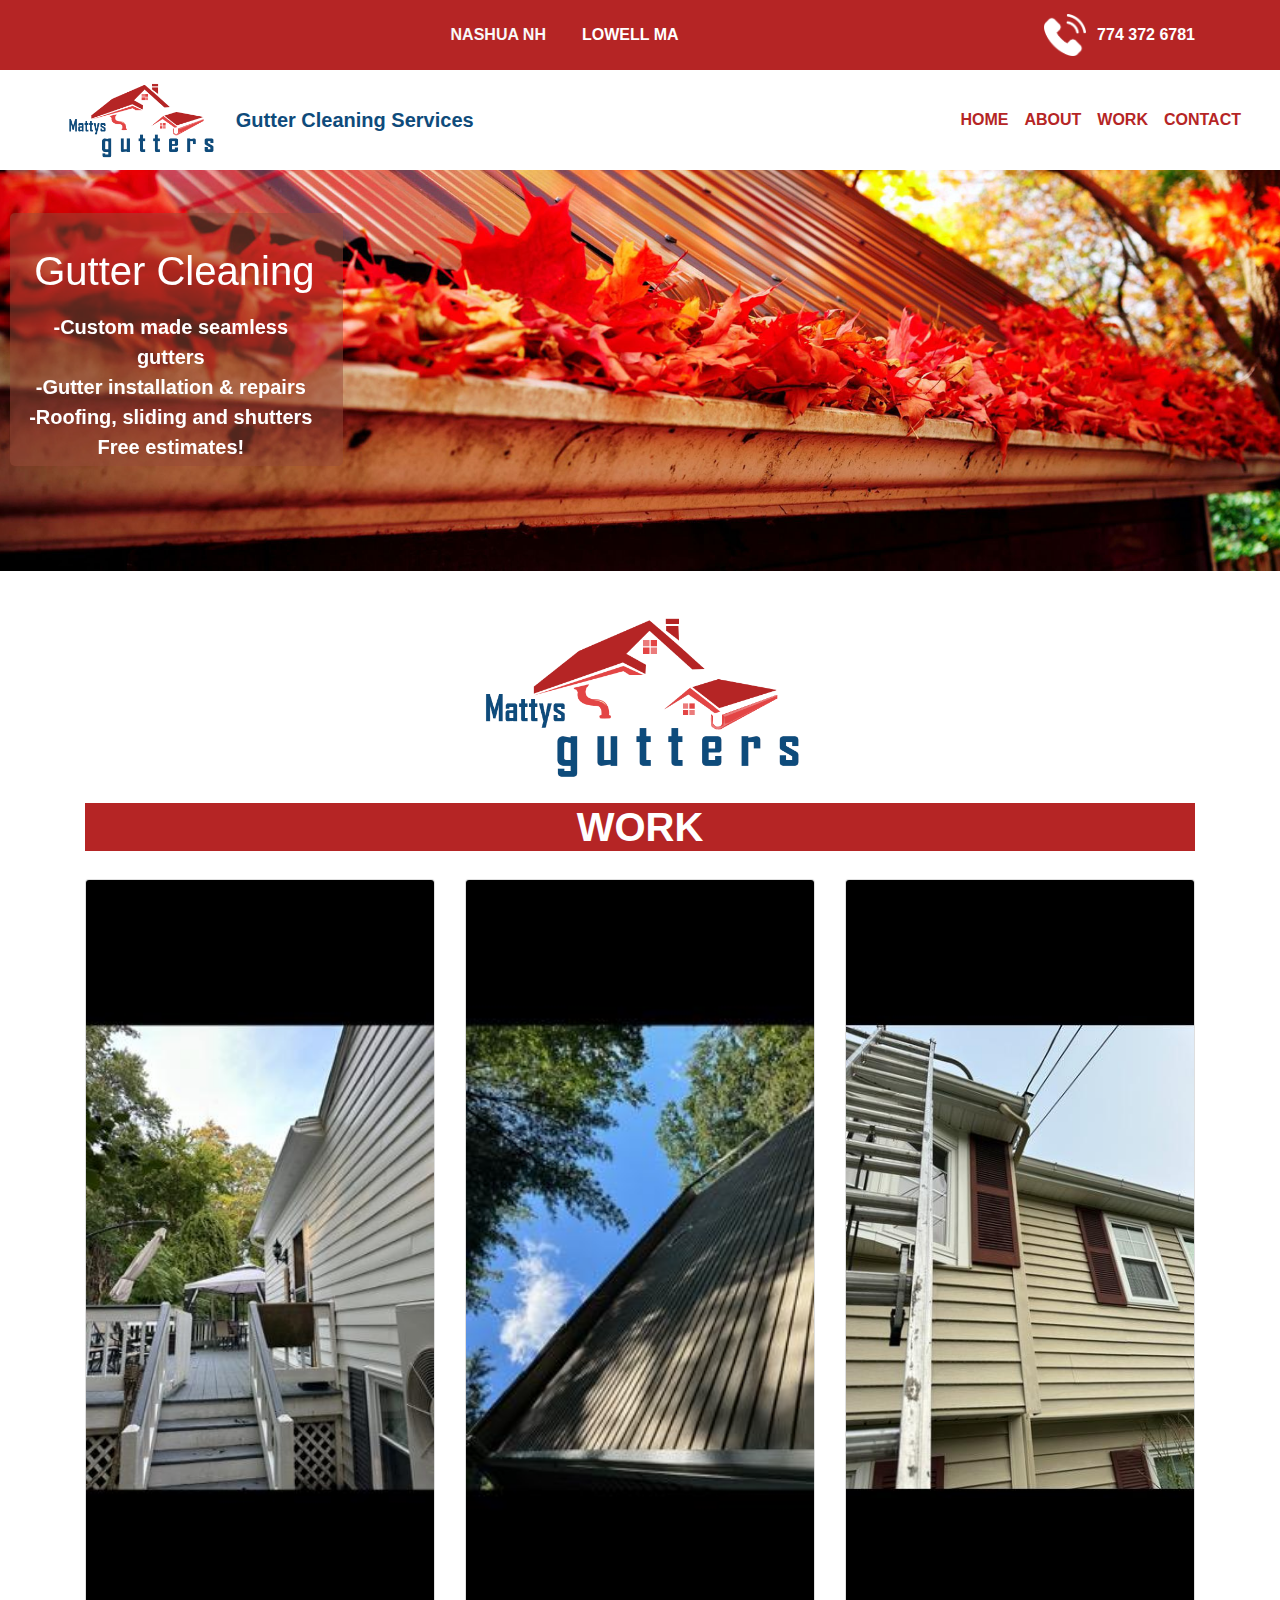
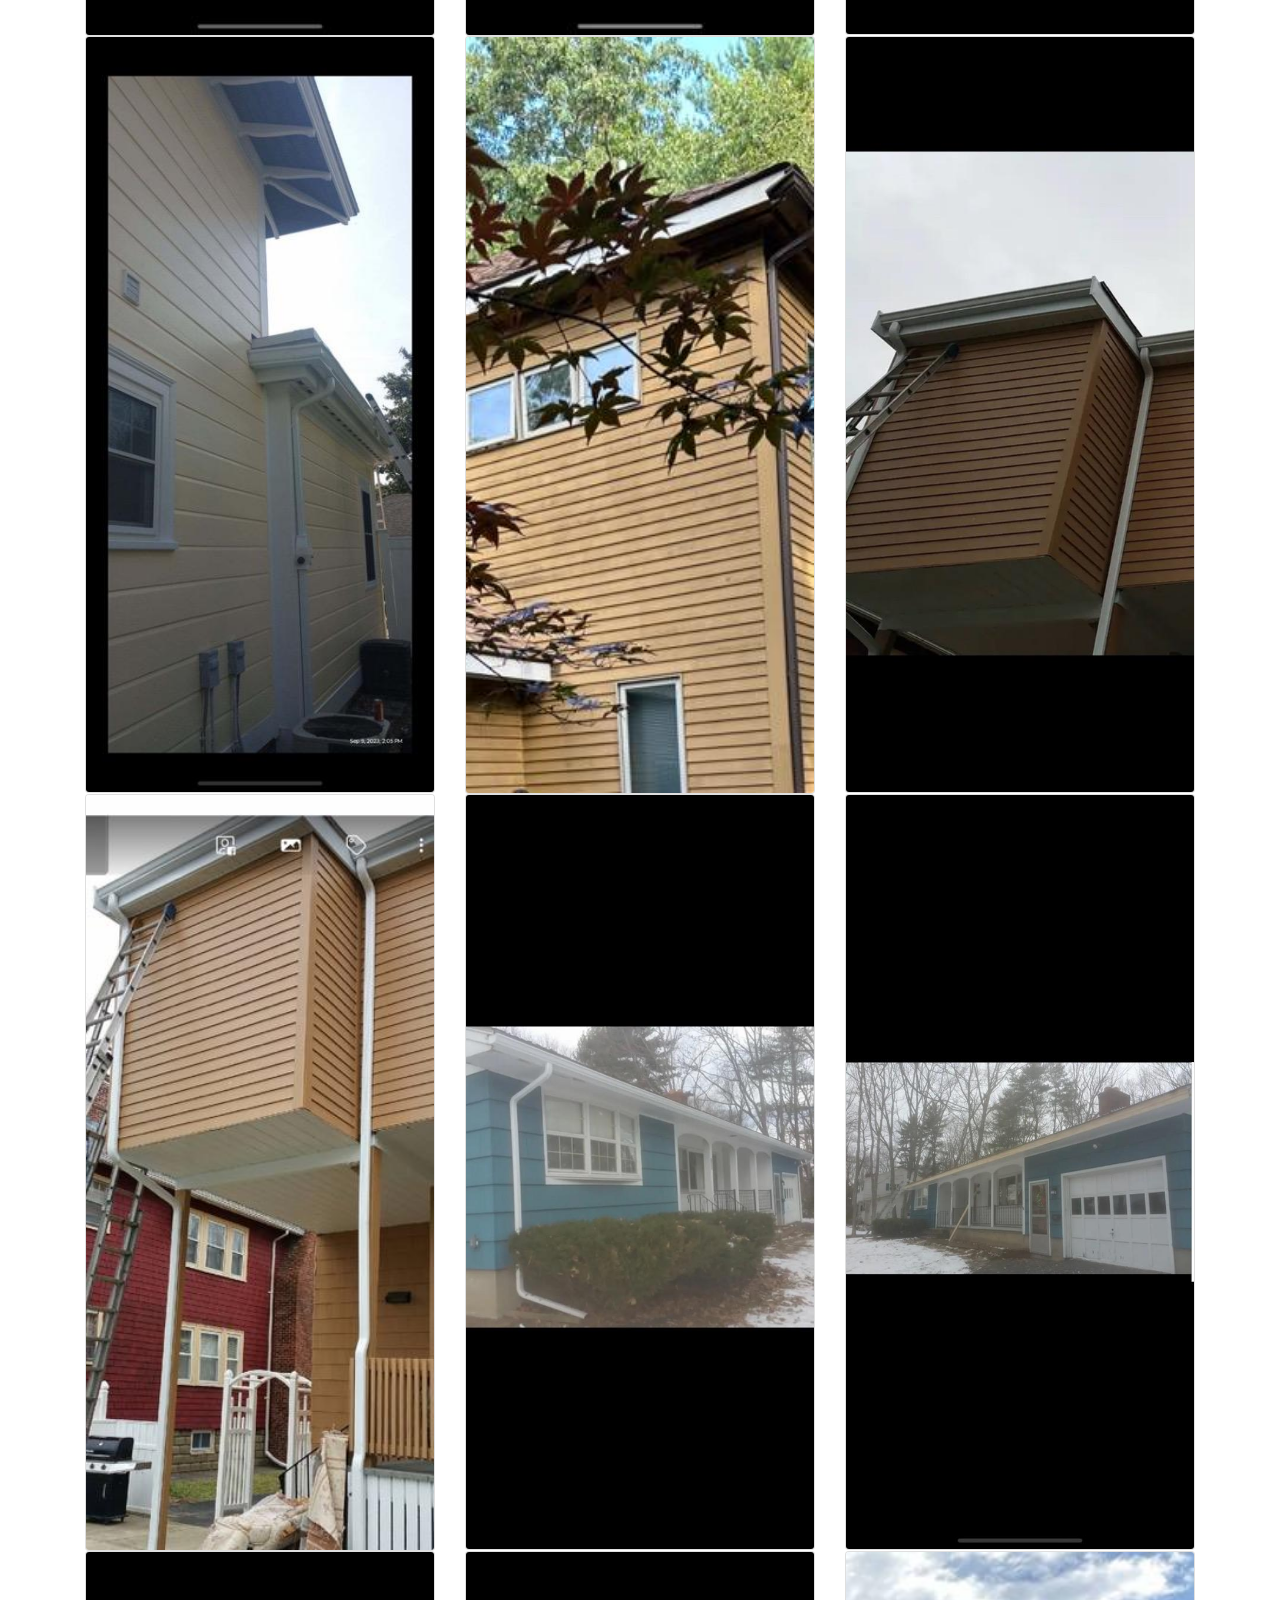
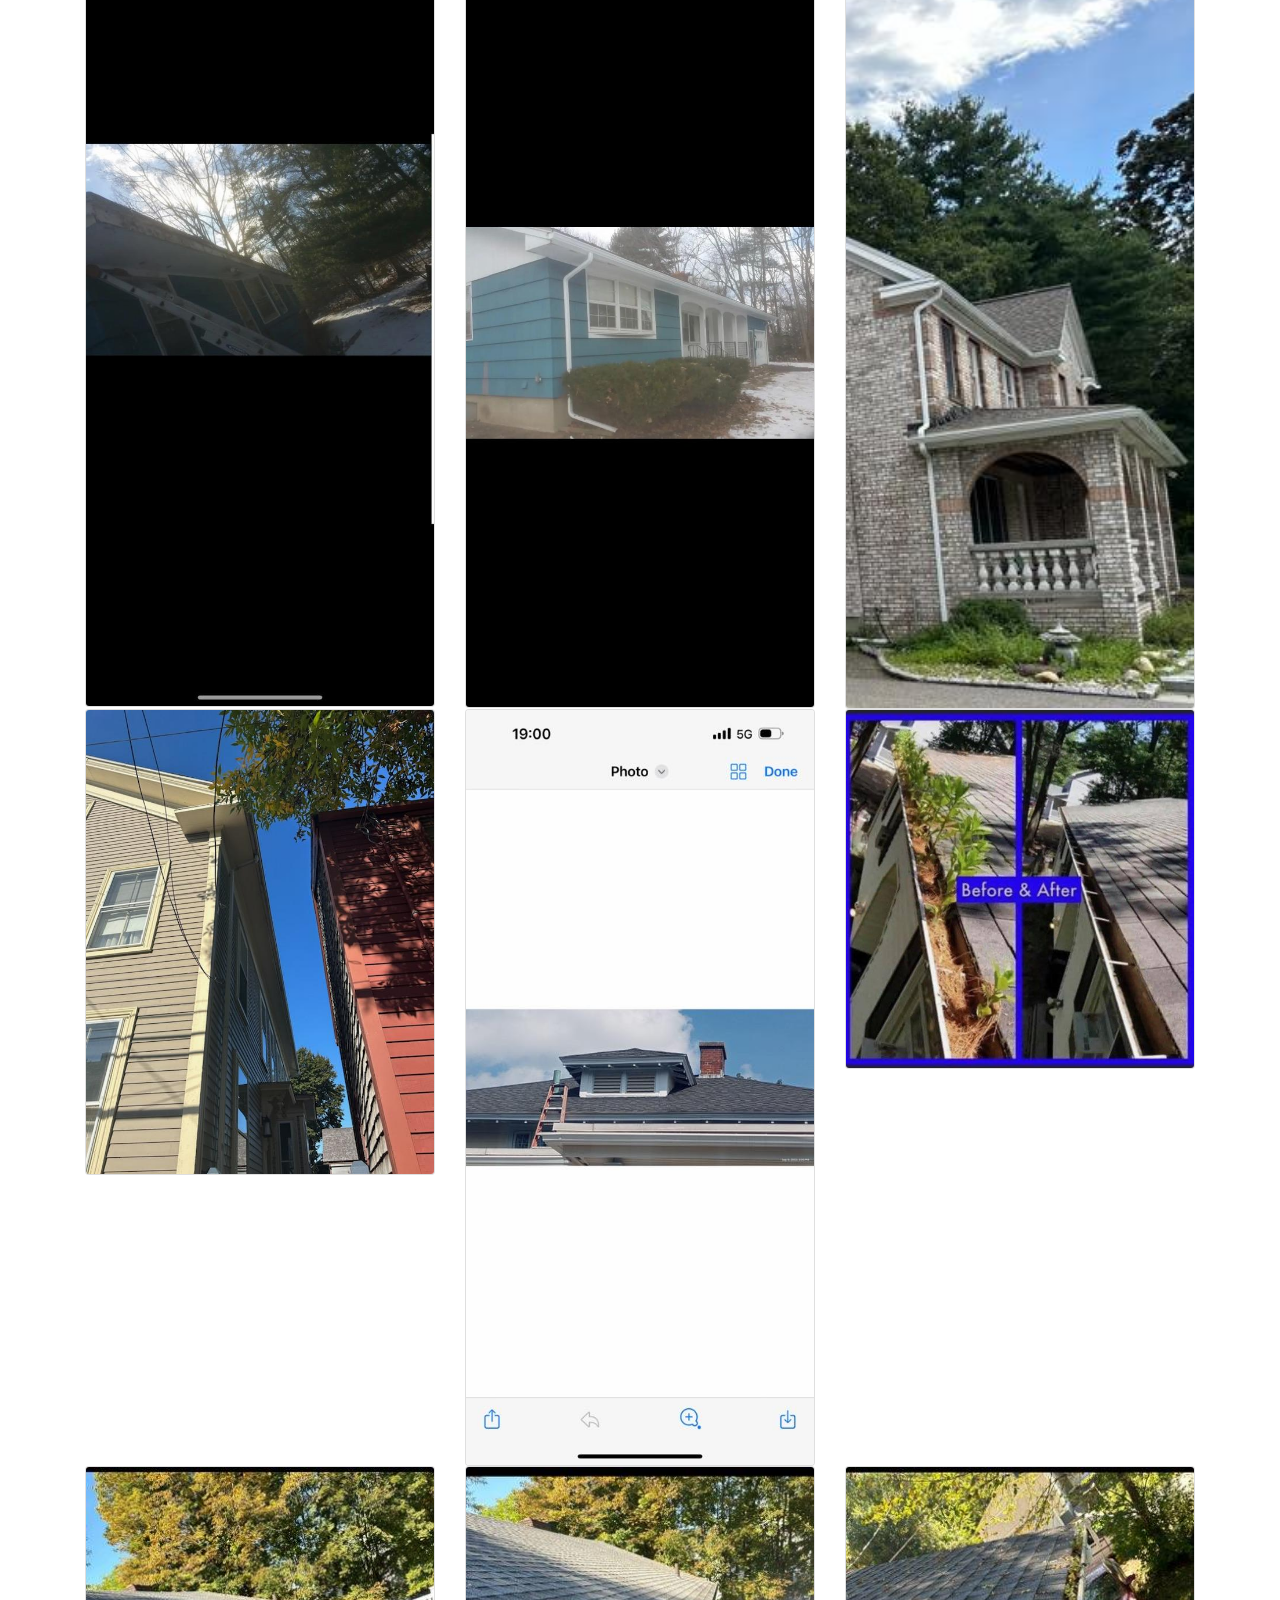
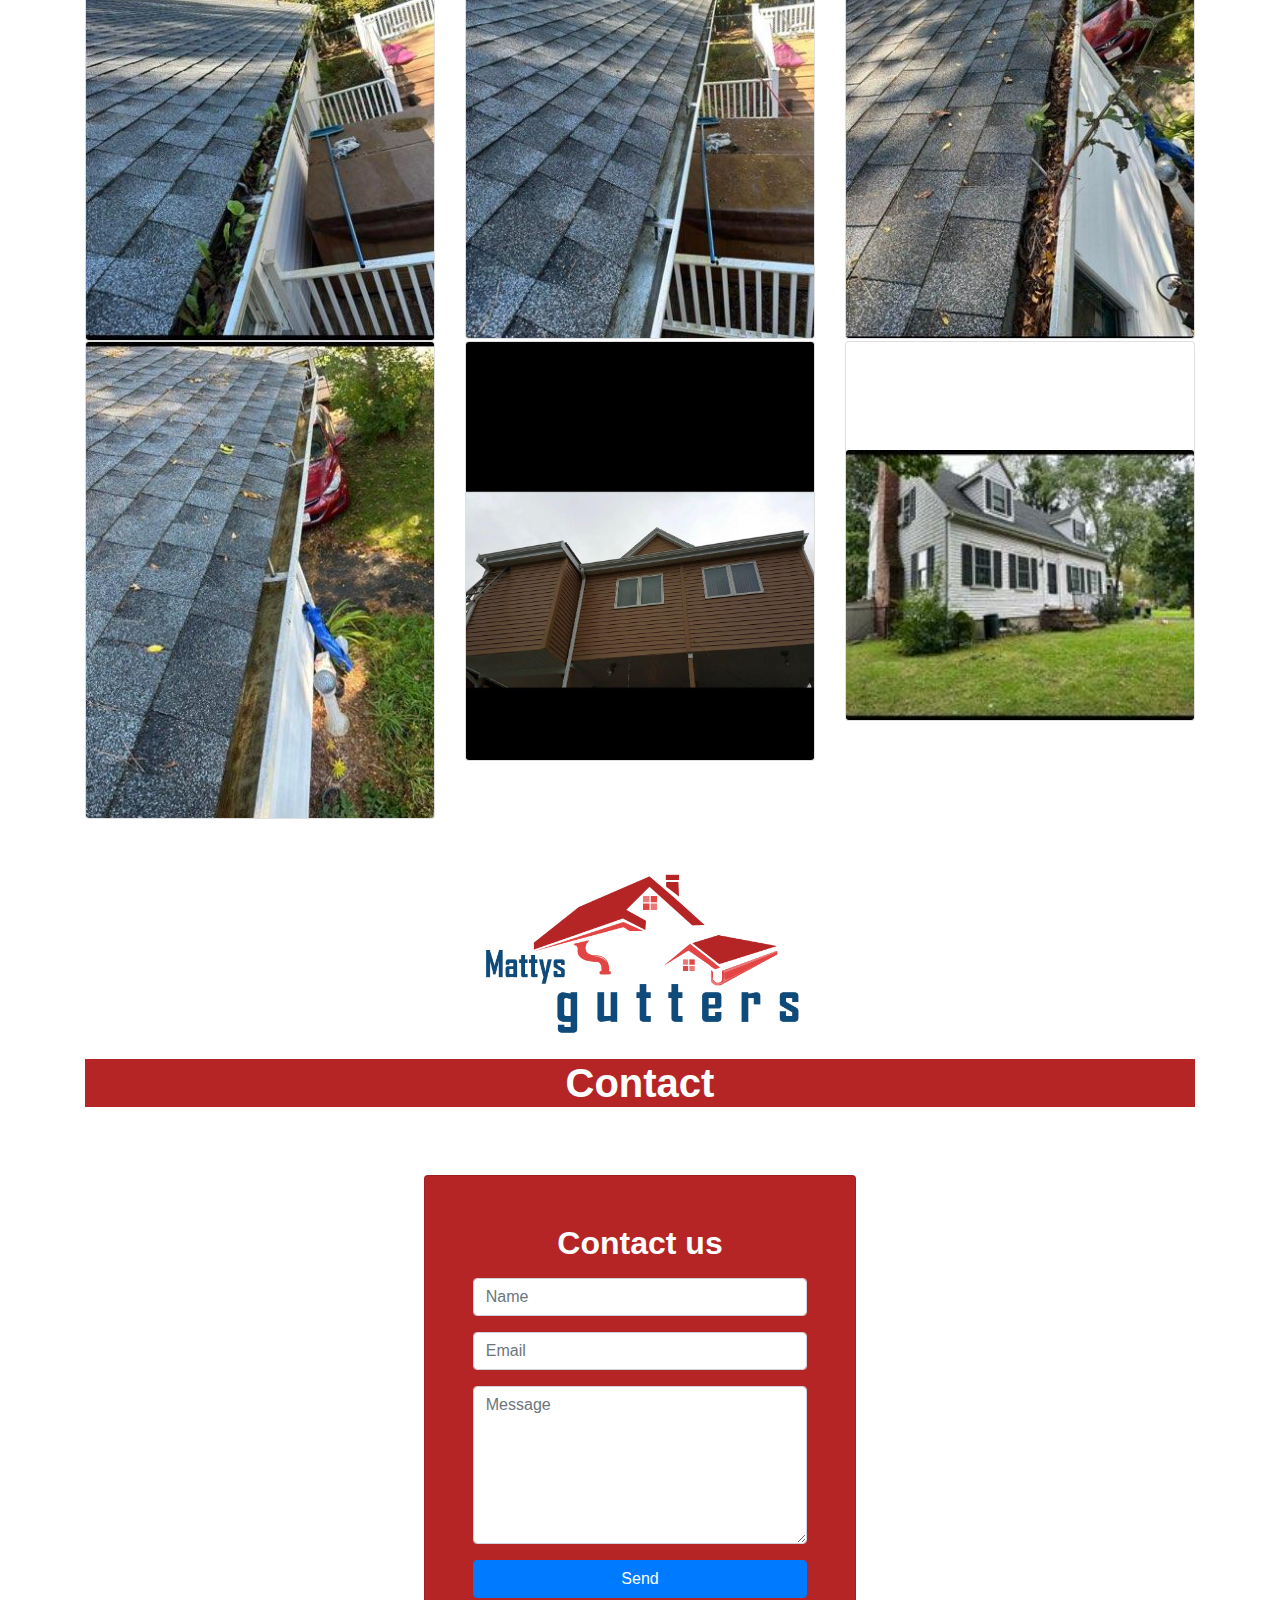
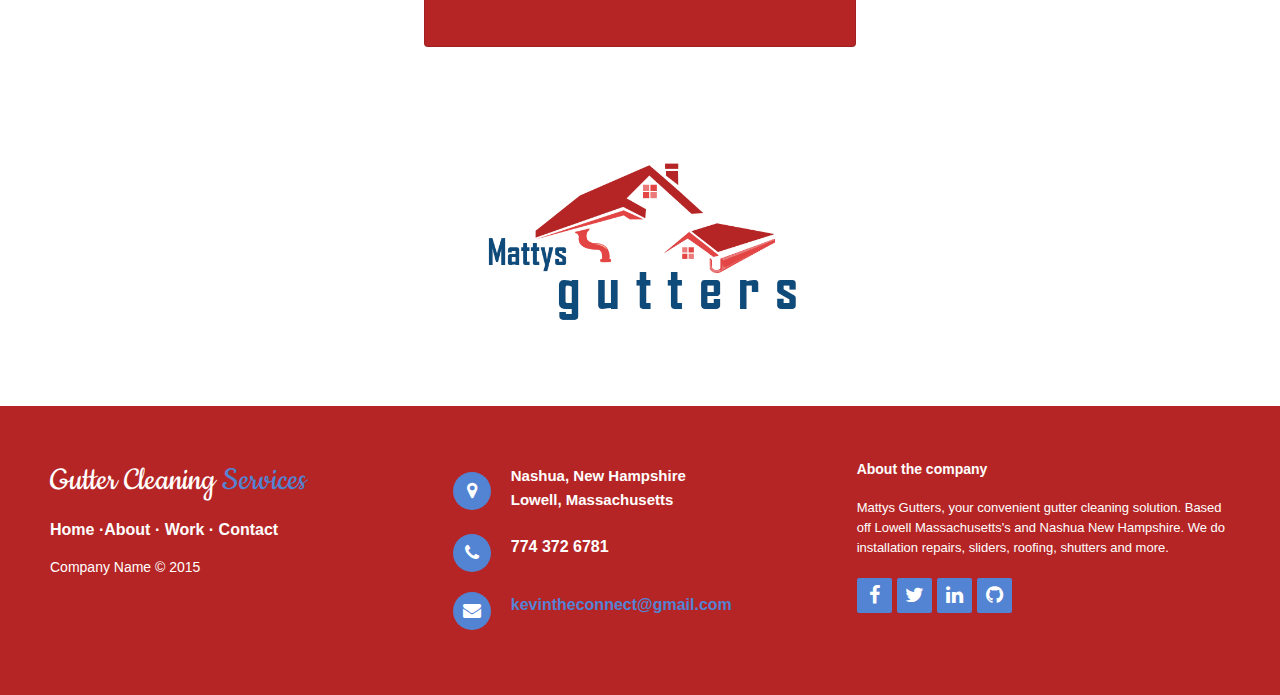
==== index.html @ c26a6d63 "Add files via upload" ====
<!DOCTYPE html>
<html>

<head>
    <meta charset="utf-8">
    <meta name="viewport" content="width=device-width, initial-scale=1.0, shrink-to-fit=no">
    <title>mattytest</title>
    <link rel="stylesheet" href="assets/bootstrap/css/bootstrap.min.css">
    <link rel="stylesheet" href="https://fonts.googleapis.com/css?family=Cookie">
    <link rel="stylesheet" href="assets/fonts/font-awesome.min.css">
    <link rel="stylesheet" href="assets/css/Navigation-with-Button.css">
    <link rel="stylesheet" href="assets/css/Navigation-with-Search.css">
    <link rel="stylesheet" href="assets/css/Pretty-Footer-.css">
    <link rel="stylesheet" href="assets/css/styles.css">
</head>

<body class="text-center">
    <nav class="navbar navbar-light navbar-expand-md navigation-clean-button" style="background-color: rgb(181,37,37);height: 70px;">
        <div class="container">
            <div id="lowell-ma-nashua-nh-div"><strong id="lowell-ma-nashua-nh"><span style="color: rgb(255, 255, 255);">LOWELL MA&nbsp; &nbsp; &nbsp; &nbsp;NASHUA NH</span></strong></div>
            <div class="ml-auto" id="phone-section"><img id="phone-icon" src="assets/img/phone%20icon.png"><a id="phone-link" class="login" href="#" style="color: rgb(255,255,255);padding-right: 0px;margin-left: 8px;"><strong>9782121322</strong></a></div>
            <div class="collapse navbar-collapse" id="navcol-1">
                <ul class="navbar-nav text-center mx-auto">
                    <li class="nav-item"><a class="nav-link" href="#" style="color: rgb(249,249,249);"><strong>NASHUA NH</strong></a></li>
                    <li class="nav-item"><a class="nav-link" href="#" style="color: rgb(255,255,255);"><strong>LOWELL MA</strong></a></li>
                </ul><img id="phone-icon-big-screen" src="assets/img/phone%20icon.png" style="margin-right: 11px;"><span class="navbar-text actions"><a class="login" href="#" style="color: rgb(255,255,255);padding-right: 0px;"><br><strong>774 372 6781</strong><br><br></a> </span>
            </div>
        </div>
    </nav>
    <nav class="navbar navbar-light navbar-expand-md" style="height: 100px;">
        <div class="container-fluid"><img class="d-lg-flex mx-auto align-items-lg-center" id="small-logo" src="assets/img/mattys-gutter-logo.png" style="height: 300px;padding-right: 0px;padding-left: 29px;"><button data-toggle="collapse" class="navbar-toggler" data-target="#navcol-2"><span class="sr-only">Toggle navigation</span><span class="navbar-toggler-icon"></span></button>
            <div class="collapse navbar-collapse" id="navcol-2"><a class="navbar-brand" href="#" style="color: #0e4b7b;margin-left: 15px;"><strong>Gutter Cleaning Services</strong></a>
                <ul class="navbar-nav ml-auto" style="margin-left: 4px;">
                    <li class="nav-item"><a class="nav-link active" href="#" style="color: rgb(181,37,37);"><strong>HOME</strong></a></li>
                    <li class="nav-item"><a class="nav-link" href="index.html/#footer" style="color: rgb(181,37,37);"><strong>ABOUT</strong></a></li>
                    <li class="nav-item"><a class="nav-link active" href="index.html/#work" style="color: rgb(181,37,37);"><strong>WORK</strong></a></li>
                    <li class="nav-item"><a class="nav-link" href="index.html/#contact" style="color: rgb(181,37,37);"><strong>CONTACT</strong></a></li>
                </ul>
            </div>
        </div>
    </nav>
    <section id="main">
        <div id="trees" style="background: url(&quot;https://cdn.bootstrapstudio.io/placeholders/1400x800.png&quot;);">
            <div id="trees-content" style="background: url(&quot;assets/img/mattybackground.png&quot;) center / cover no-repeat;padding: 1px;height: 400.6px;">
                <div class="jumbotron" style="background: rgba(151,74,57,0.51);backdrop-filter: opacity(0.32);margin: 27px;height: 252.6px;width: 332.6px;margin-top: 42px;margin-left: 9px;">
                    <h1 class="text-center" style="width: 298.6px;"><span style="color: rgb(255, 255, 255);">Gutter Cleaning</span></h1>
                    <p class="text-center" style="font-size: 20px;color: rgb(255,255,255);width: 299.6px;padding-left: 0px;margin-left: -4px;padding-top: 9px;"><strong>-Custom made seamless gutters</strong><br><strong>-Gutter installation &amp; repairs</strong><br><strong>-Roofing, sliding and shutters</strong><br><strong>Free estimates!</strong></p>
                </div>
            </div>
        </div>
    </section>
    <section id="work">
        <div><img src="assets/img/mattys-gutter-logo.png" width="349" height="173" style="padding-bottom: 0px;padding-top: 0px;margin-top: 39px;"></div>
        <div class="container">
            <h1 class="text-center" style="margin-top: 20px;margin-bottom: 20px;color: rgb(255,255,255);background: #b52525;"><strong>WORK</strong></h1>
            <div class="row row-cols-1 row-cols-md-2 row-cols-lg-3 row-cols-xl-3 py-2">
                <div class="col">
                    <div class="card"><img class="card-img w-100 d-block" src="assets/img/IMG_20231020_211815.jpg"></div>
                </div>
                <div class="col">
                    <div class="card"><img class="card-img w-100 d-block" src="assets/img/IMG_20231020_211832.jpg"></div>
                </div>
                <div class="col">
                    <div class="card"><img class="card-img w-100 d-block" src="assets/img/IMG_20231020_212221.jpg"></div>
                </div>
                <div class="col">
                    <div class="card"><img class="card-img w-100 d-block" src="assets/img/IMG_20231020_213104.jpg"></div>
                </div>
                <div class="col">
                    <div class="card"><img class="card-img w-100 d-block" src="assets/img/IMG_20231020_213109.jpg"></div>
                </div>
                <div class="col">
                    <div class="card"><img class="card-img w-100 d-block" src="assets/img/IMG_20231020_213111.jpg"></div>
                </div>
                <div class="col">
                    <div class="card"><img class="card-img w-100 d-block" src="assets/img/IMG_20231020_213118.jpg"></div>
                </div>
                <div class="col">
                    <div class="card"><img class="card-img w-100 d-block" src="assets/img/IMG_20231020_213113.jpg"></div>
                </div>
                <div class="col">
                    <div class="card"><img class="card-img w-100 d-block" src="assets/img/IMG_20231020_213120.jpg"></div>
                </div>
                <div class="col">
                    <div class="card"><img class="card-img w-100 d-block" src="assets/img/IMG_20231020_213121.jpg"></div>
                </div>
                <div class="col">
                    <div class="card"><img class="card-img w-100 d-block" src="assets/img/IMG_20231020_213123.jpg"></div>
                </div>
                <div class="col">
                    <div class="card"><img class="card-img w-100 d-block" src="assets/img/IMG_20231020_213116.jpg"></div>
                </div>
                <div class="col">
                    <div class="card"><img class="card-img w-100 d-block" src="assets/img/IMG_20231020_213128.jpg"></div>
                </div>
                <div class="col">
                    <div class="card"><img class="card-img w-100 d-block" src="assets/img/IMG_20231020_213102.jpg"></div>
                </div>
                <div class="col">
                    <div class="card"><img class="card-img w-100 d-block" src="assets/img/IMG_20231020_213139.jpg"></div>
                </div>
                <div class="col">
                    <div class="card"><img class="card-img w-100 d-block" src="assets/img/IMG_20231020_213143.jpg"></div>
                </div>
                <div class="col">
                    <div class="card"><img class="card-img w-100 d-block" src="assets/img/IMG_20231020_213147.jpg"></div>
                </div>
                <div class="col">
                    <div class="card"><img class="card-img w-100 d-block" src="assets/img/IMG_20231020_213149.jpg"></div>
                </div>
                <div class="col">
                    <div class="card"><img class="card-img w-100 d-block" src="assets/img/IMG_20231020_213150.jpg"></div>
                </div>
                <div class="col">
                    <div class="card"><img class="card-img w-100 d-block" src="assets/img/IMG_20231020_213126.jpg"></div>
                </div>
                <div class="col">
                    <div class="card"><img class="card-img w-100 d-block" src="assets/img/IMG_20231020_211542.jpg" style="padding-top: 0px;margin-top: 108px;"></div>
                </div>
            </div>
        </div>
    </section>
    <section id="contact">
        <div style="text-align: center;"><img src="assets/img/mattys-gutter-logo.png" width="349" height="173" style="padding-bottom: 0px;padding-top: 0px;margin-top: 39px;"></div>
        <div class="container">
            <h1 class="text-center" style="margin-top: 20px;margin-bottom: 20px;color: rgb(255,255,255);background: #b52525;"><strong>Contact</strong></h1>
            <section class="position-relative py-4 py-xl-5">
                <div class="container position-relative">
                    <div class="row d-flex justify-content-center">
                        <div class="col-md-8 col-lg-6 col-xl-5">
                            <div class="card" style="background: rgb(181,37,37);">
                                <div class="card-body text-center p-sm-5">
                                    <h2 class="font-weight-bold mb-3"><span style="color: rgb(255, 255, 255);">Contact us</span></h2>
                                    <form>
                                        <div class="mb-3"><input class="form-control" type="text" id="name-2" name="name" placeholder="Name" required=""></div>
                                        <div class="mb-3"><input class="form-control" type="email" id="email-2" name="email" placeholder="Email" required=""></div>
                                        <div class="mb-3"><textarea class="form-control" id="message-2" name="message" rows="6" placeholder="Message" required=""></textarea></div>
                                        <div><button class="btn btn-primary d-block w-100" type="submit">Send </button></div>
                                    </form>
                                </div>
                            </div>
                        </div>
                    </div>
                </div>
            </section>
        </div>
    </section><img src="assets/img/mattys-gutter-logo.png" width="343" height="171" style="padding-top: 0px;padding-bottom: 0px;margin-top: 60px;">
    <section id="footer">
        <footer style="background: rgb(181,37,37);">
            <div class="row">
                <div class="col-sm-6 col-md-4 footer-navigation">
                    <h3><a href="#">Gutter Cleaning&nbsp;<span>Services</span></a></h3>
                    <p class="links"><a href="#">Home</a><strong> ·</strong><a href="index.html/#footer">About</a><strong> · </strong><a href="index.html/#work">Work</a><strong> · </strong><a href="index.html/#contact">Contact</a></p>
                    <p class="company-name"><span style="color: rgb(255, 255, 255);">Company Name © 2015 </span></p>
                </div>
                <div class="col-sm-6 col-md-4 footer-contacts">
                    <div><span class="fa fa-map-marker footer-contacts-icon" style="background: rgb(83,131,211);"> </span>
                        <p style="font-size: 15px;"><span class="new-line-span" style="font-size: 15px;"><strong>Nashua, New Hampshire</strong></span> Lowell, Massachusetts</p>
                    </div>
                    <div><i class="fa fa-phone footer-contacts-icon" style="background: rgb(83,131,211);"></i>
                        <p class="footer-center-info email text-left">774 372 6781</p>
                    </div>
                    <div><i class="fa fa-envelope footer-contacts-icon" style="background: rgb(83,131,211);"></i>
                        <p> <a href="#" target="_blank">kevintheconnect@gmail.com</a></p>
                    </div>
                </div>
                <div class="clearfix"></div>
                <div class="col-md-4 footer-about">
                    <h4>About the company</h4>
                    <p><span style="color: rgb(255, 255, 255);">Mattys Gutters, your convenient gutter cleaning solution. Based off Lowell Massachusetts's and Nashua New Hampshire. We do installation repairs, sliders, roofing, shutters and more.</span></p>
                    <div class="social-links social-icons"><a href="#" style="background: rgb(83,131,211);"><i class="fa fa-facebook"></i></a><a href="#" style="background: rgb(83,131,211);"><i class="fa fa-twitter"></i></a><a href="#" style="background: rgb(83,131,211);"><i class="fa fa-linkedin"></i></a><a href="#" style="background: rgb(83,131,211);"><i class="fa fa-github"></i></a></div>
                </div>
            </div>
        </footer>
    </section>
    <script src="assets/js/jquery.min.js"></script>
    <script src="assets/bootstrap/js/bootstrap.min.js"></script>
    <script src="assets/js/smart-forms.min.js"></script>
</body>

</html>
---- assets/css/Navigation-with-Button.css ----
.navigation-clean-button {
  background: #fff;
  padding-top: .75rem;
  padding-bottom: .75rem;
  color: #333;
  border-radius: 0;
  box-shadow: none;
  border: none;
  margin-bottom: 0;
}

@media (min-width:768px) {
  .navigation-clean-button {
    padding-top: 1rem;
    padding-bottom: 1rem;
  }
}

.navigation-clean-button .navbar-brand {
  font-weight: bold;
  color: inherit;
}

.navigation-clean-button .navbar-brand:hover {
  color: #222;
}

.navigation-clean-button.navbar-dark .navbar-brand:hover {
  color: #f0f0f0;
}

.navigation-clean-button .navbar-brand img {
  height: 100%;
  display: inline-block;
  margin-right: 10px;
  width: auto;
}

.navigation-clean-button .navbar-toggler {
  border-color: #ddd;
}

.navigation-clean-button .navbar-toggler:hover, .navigation-clean-button .navbar-toggler:focus {
  background: none;
}

.navigation-clean-button.navbar-dark .navbar-toggler {
  border-color: #555;
}

.navigation-clean-button .navbar-toggler {
  color: #888;
}

.navigation-clean-button.navbar-dark .navbar-toggler {
  color: #eee;
}

.navigation-clean-button .navbar-collapse, .navigation-clean-button .form-inline {
  border-top-color: #ddd;
}

.navigation-clean-button.navbar-dark .navbar-collapse, .navigation-clean-button.navbar-dark .form-inline {
  border-top-color: #333;
}

.navigation-clean-button .navbar-nav a.active, .navigation-clean-button .navbar-nav > .show > a {
  background: none;
  box-shadow: none;
}

.navigation-clean-button.navbar-light .navbar-nav a.active, .navigation-clean-button.navbar-light .navbar-nav a.active:focus, .navigation-clean-button.navbar-light .navbar-nav a.active:hover {
  color: #8f8f8f;
  box-shadow: none;
  background: none;
  pointer-events: none;
}

.navigation-clean-button.navbar .navbar-nav .nav-link {
  padding-left: 18px;
  padding-right: 18px;
}

.navigation-clean-button.navbar-light .navbar-nav .nav-link {
  color: #465765;
}

.navigation-clean-button.navbar-light .navbar-nav .nav-link:focus, .navigation-clean-button.navbar-light .navbar-nav .nav-link:hover {
  color: #37434d !important;
  background-color: transparent;
}

.navigation-clean-button .navbar-nav > li > .dropdown-menu {
  margin-top: -5px;
  box-shadow: 0 4px 8px rgba(0,0,0,.1);
  background-color: #fff;
  border-radius: 2px;
}

.navigation-clean-button .dropdown-menu .dropdown-item:focus, .navigation-clean-button .dropdown-menu .dropdown-item {
  line-height: 2;
  font-size: 14px;
  color: #37434d;
}

.navigation-clean-button .dropdown-menu .dropdown-item:focus, .navigation-clean-button .dropdown-menu .dropdown-item:hover {
  background: #eee;
  color: inherit;
}

@media (max-width:767px) {
  .navigation-clean-button .navbar-nav .show .dropdown-menu {
    box-shadow: none;
  }
}

@media (max-width:767px) {
  .navigation-clean-button .navbar-nav .show .dropdown-menu .dropdown-item {
    color: #37434d;
    padding-top: 12px;
    padding-bottom: 12px;
    line-height: 1;
  }
}

.navigation-clean-button.navbar-dark {
  background-color: #1f2021;
  color: #fff;
}

.navigation-clean-button.navbar-dark .navbar-nav a.active, .navigation-clean-button.navbar-dark .navbar-nav a.active:focus, .navigation-clean-button.navbar-dark .navbar-nav a.active:hover {
  color: #8f8f8f;
  box-shadow: none;
  background: none;
  pointer-events: none;
}

.navigation-clean-button.navbar-dark .navbar-nav .nav-link {
  color: #dfe8ee;
}

.navigation-clean-button.navbar-dark .navbar-nav .nav-link:focus, .navigation-clean-button.navbar-dark .navbar-nav .nav-link:hover {
  color: #fff !important;
  background-color: transparent;
}

.navigation-clean-button.navbar-dark .navbar-nav > li > .dropdown-menu {
  background-color: #1f2021;
}

.navigation-clean-button.navbar-dark .dropdown-menu .dropdown-item:focus, .navigation-clean-button.navbar-dark .dropdown-menu .dropdown-item {
  color: #f2f5f8;
}

.navigation-clean-button.navbar-dark .dropdown-menu .dropdown-item:focus, .navigation-clean-button.navbar-dark .dropdown-menu .dropdown-item:hover {
  background: #363739;
}

@media (max-width:767px) {
  .navigation-clean-button.navbar-dark .navbar-nav .show .dropdown-menu .dropdown-item {
    color: #fff;
  }
}

.navigation-clean-button .actions .login {
  margin-right: 1rem;
  text-decoration: none;
  color: #465765;
}

.navigation-clean-button.navbar-dark .actions .login {
  color: #dfe8ee;
}

.navigation-clean-button.navbar-dark .actions .login:hover {
  color: #fff;
}

.navigation-clean-button .navbar-text .action-button, .navigation-clean-button .navbar-text .action-button:active, .navigation-clean-button .navbar-text .action-button:hover {
  background: #56c6c6;
  border-radius: 20px;
  font-size: inherit;
  color: #fff;
  box-shadow: none;
  border: none;
  text-shadow: none;
  padding: .5rem 1rem;
  transition: background-color 0.25s;
  font-size: inherit;
}

.navigation-clean-button .navbar-text .action-button:hover {
  background: #66d7d7;
}

.navigation-clean-button.navbar-dark .action-button, .navigation-clean-button.navbar-dark .action-button:active {
  background: #208f8f;
}

.navigation-clean-button.navbar-dark .action-button:hover {
  background: #269d9d;
}

#phone-icon {
  max-height: 42px;
}

@media (min-width: 768px) {
  #phone-icon {
    display: none;
  }
}

#phone-icon-big-screen {
  max-height: 42px;
}

@media (max-width: 450px) {
  #phone-link {
    display: none;
  }
}

@media (min-width: 768px) {
  #phone-link {
    display: none;
  }
}

#guttercleaningdiv {
}

@media (min-width: 768px) {
  #guttercleaningdiv {
    display: none;
  }
}

@media (min-width: 768px) {
  #lowell-ma-nashua-nh-div {
    display: none;
  }
}
---- assets/css/Navigation-with-Search.css ----
.navigation-clean-search {
  background: #fff;
  padding-top: .75rem;
  padding-bottom: .75rem;
  color: #333;
  border-radius: 0;
  box-shadow: none;
  border: none;
  margin-bottom: 0;
}

@media (min-width:768px) {
  .navigation-clean-search {
    padding-top: 1rem;
    padding-bottom: 1rem;
  }
}

.navigation-clean-search .navbar-brand {
  font-weight: bold;
  color: inherit;
}

.navigation-clean-search .navbar-brand:hover {
  color: #222;
}

.navigation-clean-search .navbar-toggler {
  border-color: #ddd;
}

.navigation-clean-search .navbar-toggler:hover, .navigation-clean-search .navbar-toggler:focus {
  background: none;
}

.navigation-clean-search .navbar-toggler {
  color: #888;
}

.navigation-clean-search .navbar-collapse, .navigation-clean-search .form-inline {
  border-top-color: #ddd;
}

.navigation-clean-search .navbar-nav a.active, .navigation-clean-search .navbar-nav > .show > a {
  background: none;
  box-shadow: none;
}

.navigation-clean-search.navbar-light .navbar-nav a.active, .navigation-clean-search.navbar-light .navbar-nav a.active:focus, .navigation-clean-search.navbar-light .navbar-nav a.active:hover {
  color: #8f8f8f;
  box-shadow: none;
  background: none;
  pointer-events: none;
}

.navigation-clean-search.navbar .navbar-nav .nav-link {
  padding-left: 18px;
  padding-right: 18px;
}

.navigation-clean-search.navbar-light .navbar-nav .nav-link {
  color: #465765;
}

.navigation-clean-search.navbar-light .navbar-nav .nav-link:focus, .navigation-clean-search.navbar-light .navbar-nav .nav-link:hover {
  color: #37434d !important;
  background-color: transparent;
}

.navigation-clean-search .action-button, .navigation-clean-button .action-button:active {
  background: #56c6c6;
  border-radius: 20px;
  font-size: inherit;
  color: #fff !important;
  box-shadow: none;
  border: none;
  text-shadow: none;
  padding: 8px 20px;
  transition: background-color 0.25s;
}

.navigation-clean-search .action-button:hover, .navigation-clean-search .action-button:focus {
  background: #66d7d7;
}

.navigation-clean-search .form-inline label {
  color: #ccc;
}

.navigation-clean-search .form-inline .search-field {
  background: none;
  border: none;
  border-bottom: 1px solid transparent;
  border-radius: 0;
  color: #ccc;
  box-shadow: none;
  color: inherit;
  transition: border-bottom-color 0.3s;
}

@media (max-width:767px) {
  .navigation-clean-search .form-inline .search-field {
    display: inline-block;
    width: 80%;
  }
}

.navigation-clean-search .form-inline .search-field:focus {
  border-bottom: 1px solid #ccc;
}

#small-logo {
  max-height: 80px;
}
---- assets/css/Pretty-Footer-.css ----
footer {
  background-color: #292c2f;
  box-shadow: 0 1px 1px 0 rgba(0, 0, 0, 0.12);
  box-sizing: border-box;
  width: 100%;
  text-align: left;
  font: bold 16px sans-serif;
  padding: 55px 50px;
  margin-top: 80px;
  bottom: 0;
  color: #fff;
}

.footer-navigation h3 {
  margin: 0;
  font: normal 36px Cookie, cursive;
  margin-bottom: 20px;
  color: #fff;
}

.footer-navigation h3 a {
  text-decoration: none;
  color: #fff;
}

.footer-navigation h3 span {
  color: #5383d3;
}

.footer-navigation p.links a {
  color: #fff;
  text-decoration: none;
}

.footer-navigation p.company-name {
  color: #8f9296;
  font-size: 14px;
  font-weight: normal;
  margin-top: 20px;
}

@media (max-width:767px) {
  .footer-contacts {
    margin: 30px 0;
  }
}

.footer-contacts p {
  display: inline-block;
  color: #ffffff;
  vertical-align: middle;
}

.footer-contacts p a {
  color: #5383d3;
  text-decoration: none;
}

.fa.footer-contacts-icon {
  background-color: #33383b;
  color: #fff;
  font-size: 18px;
  width: 38px;
  height: 38px;
  border-radius: 50%;
  text-align: center;
  line-height: 38px;
  margin: 10px 15px 10px 0;
}

span.new-line-span {
  display: block;
  font-weight: normal;
  display: block;
  font-weight: normal;
  font-size: 14px;
  line-height: 2;
}

.footer-about h4 {
  display: block;
  color: #fff;
  font-size: 14px;
  font-weight: bold;
  margin-bottom: 20px;
}

.footer-about p {
  line-height: 20px;
  color: #92999f;
  font-size: 13px;
  font-weight: normal;
  margin: 0;
}

div.social-links {
  margin-top: 20px;
  color: #fff;
}

.social-links a {
  display: inline-block;
  width: 35px;
  height: 35px;
  cursor: pointer;
  background-color: #33383b;
  border-radius: 2px;
  font-size: 20px;
  color: #ffffff;
  text-align: center;
  line-height: 35px;
  margin-right: 5px;
  margin-bottom: 5px;
}
---- assets/css/styles.css ----
@media (min-width: 576px) {
  .jumbotron {
    margin-left: 21px;
    padding-left: 15px;
    padding-top: 34px;
    padding-right: 28px;
  }
}
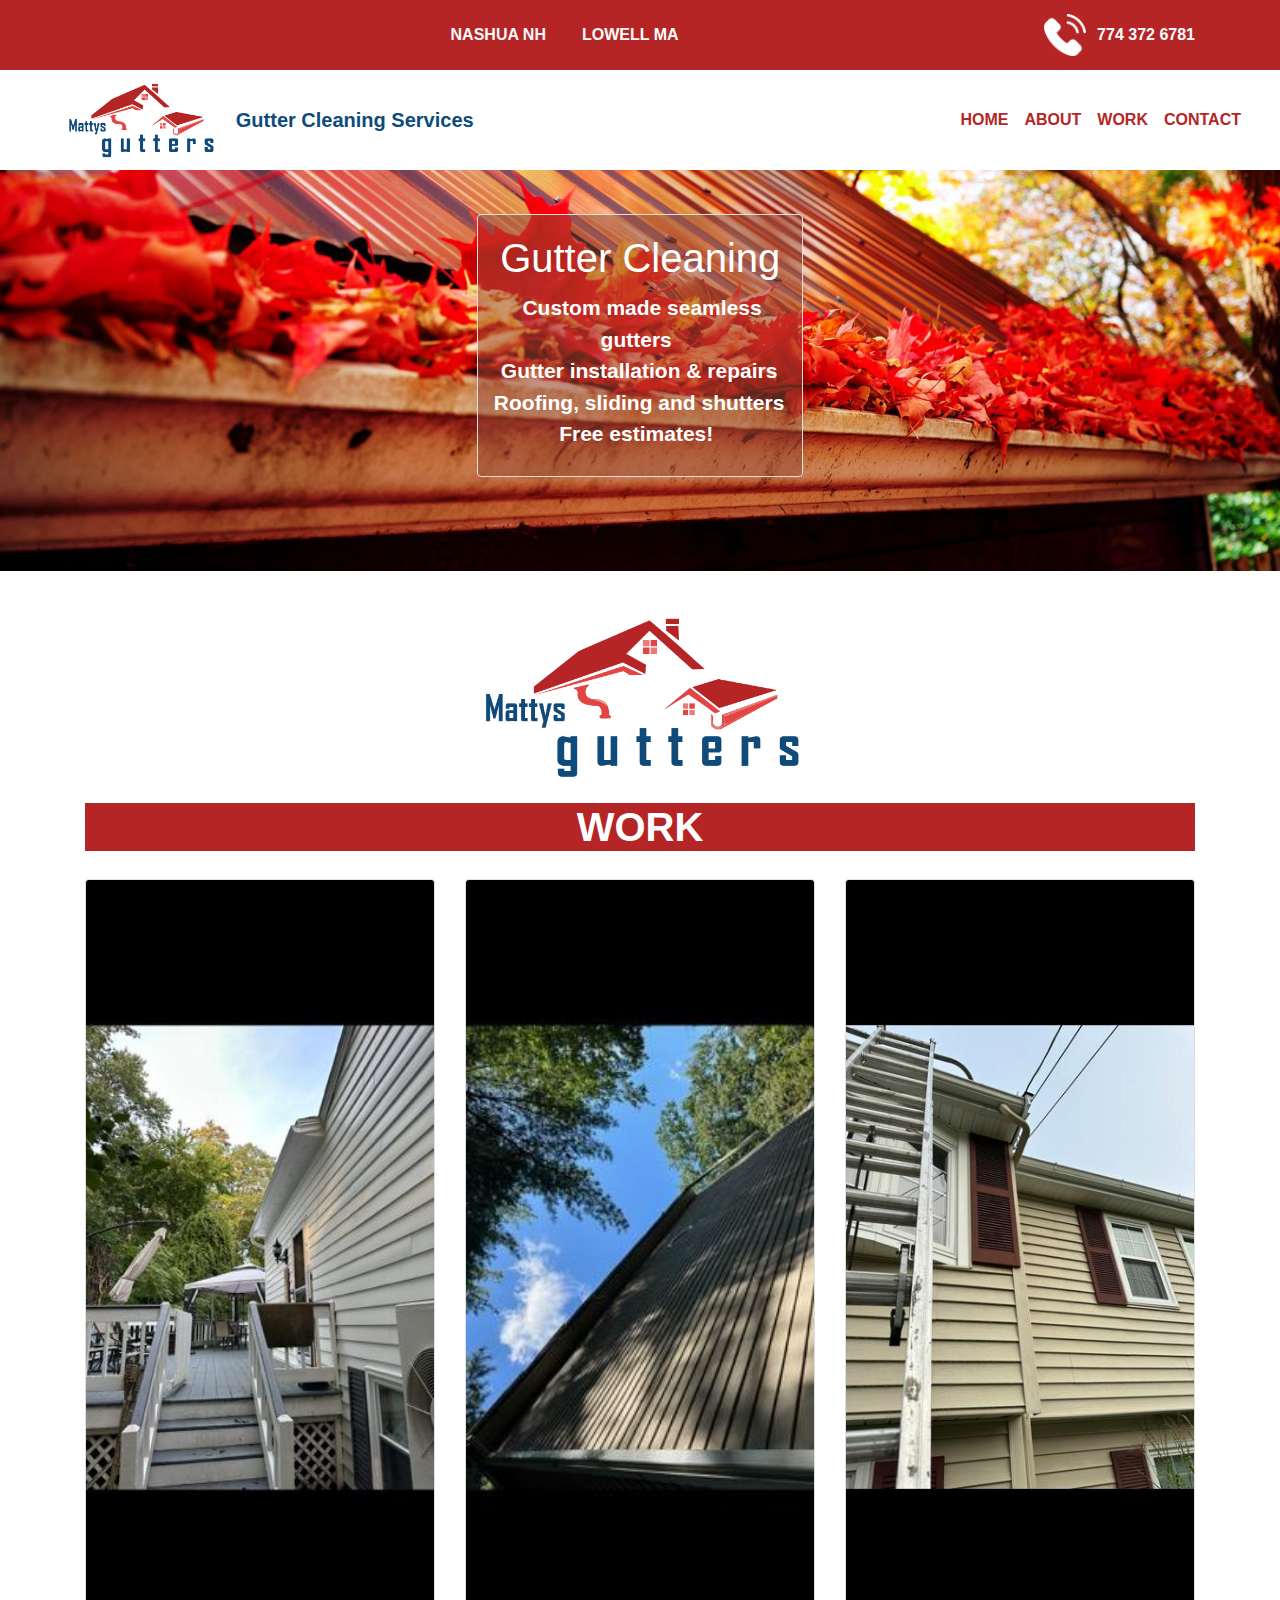
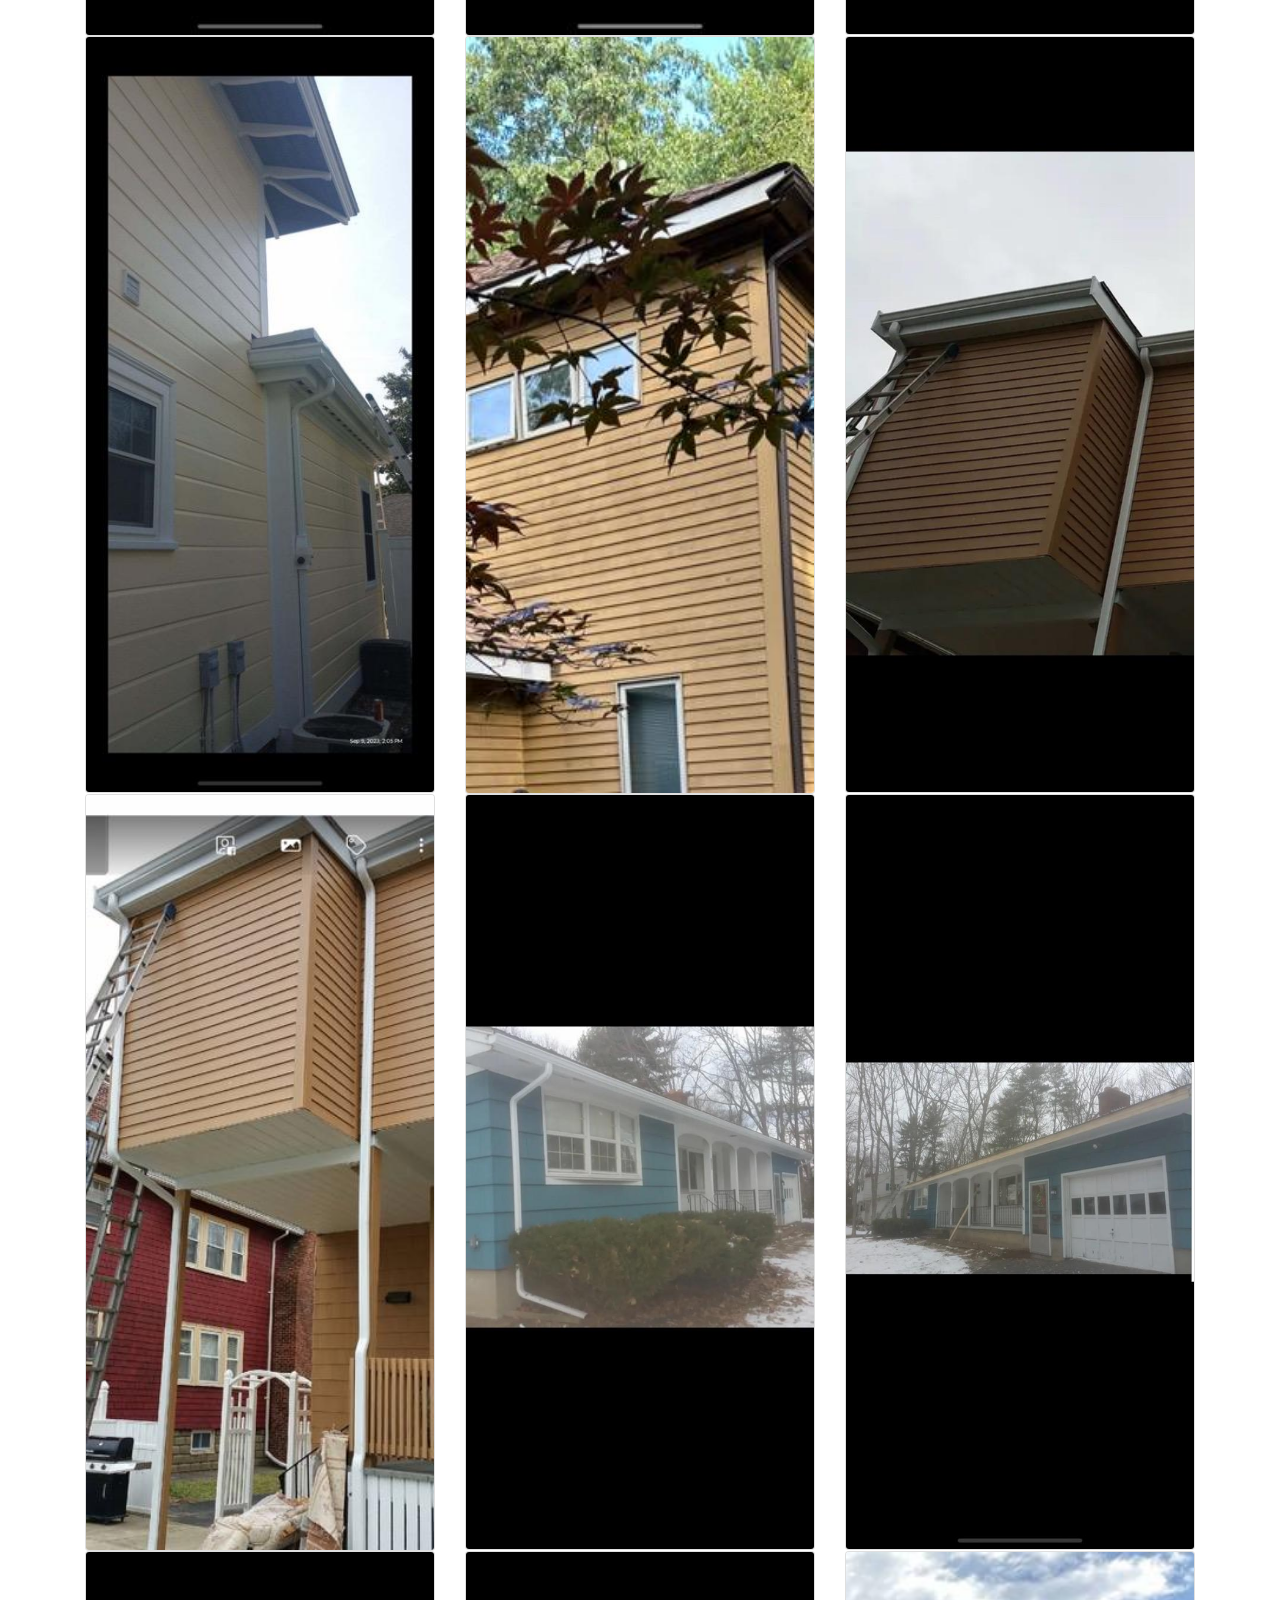
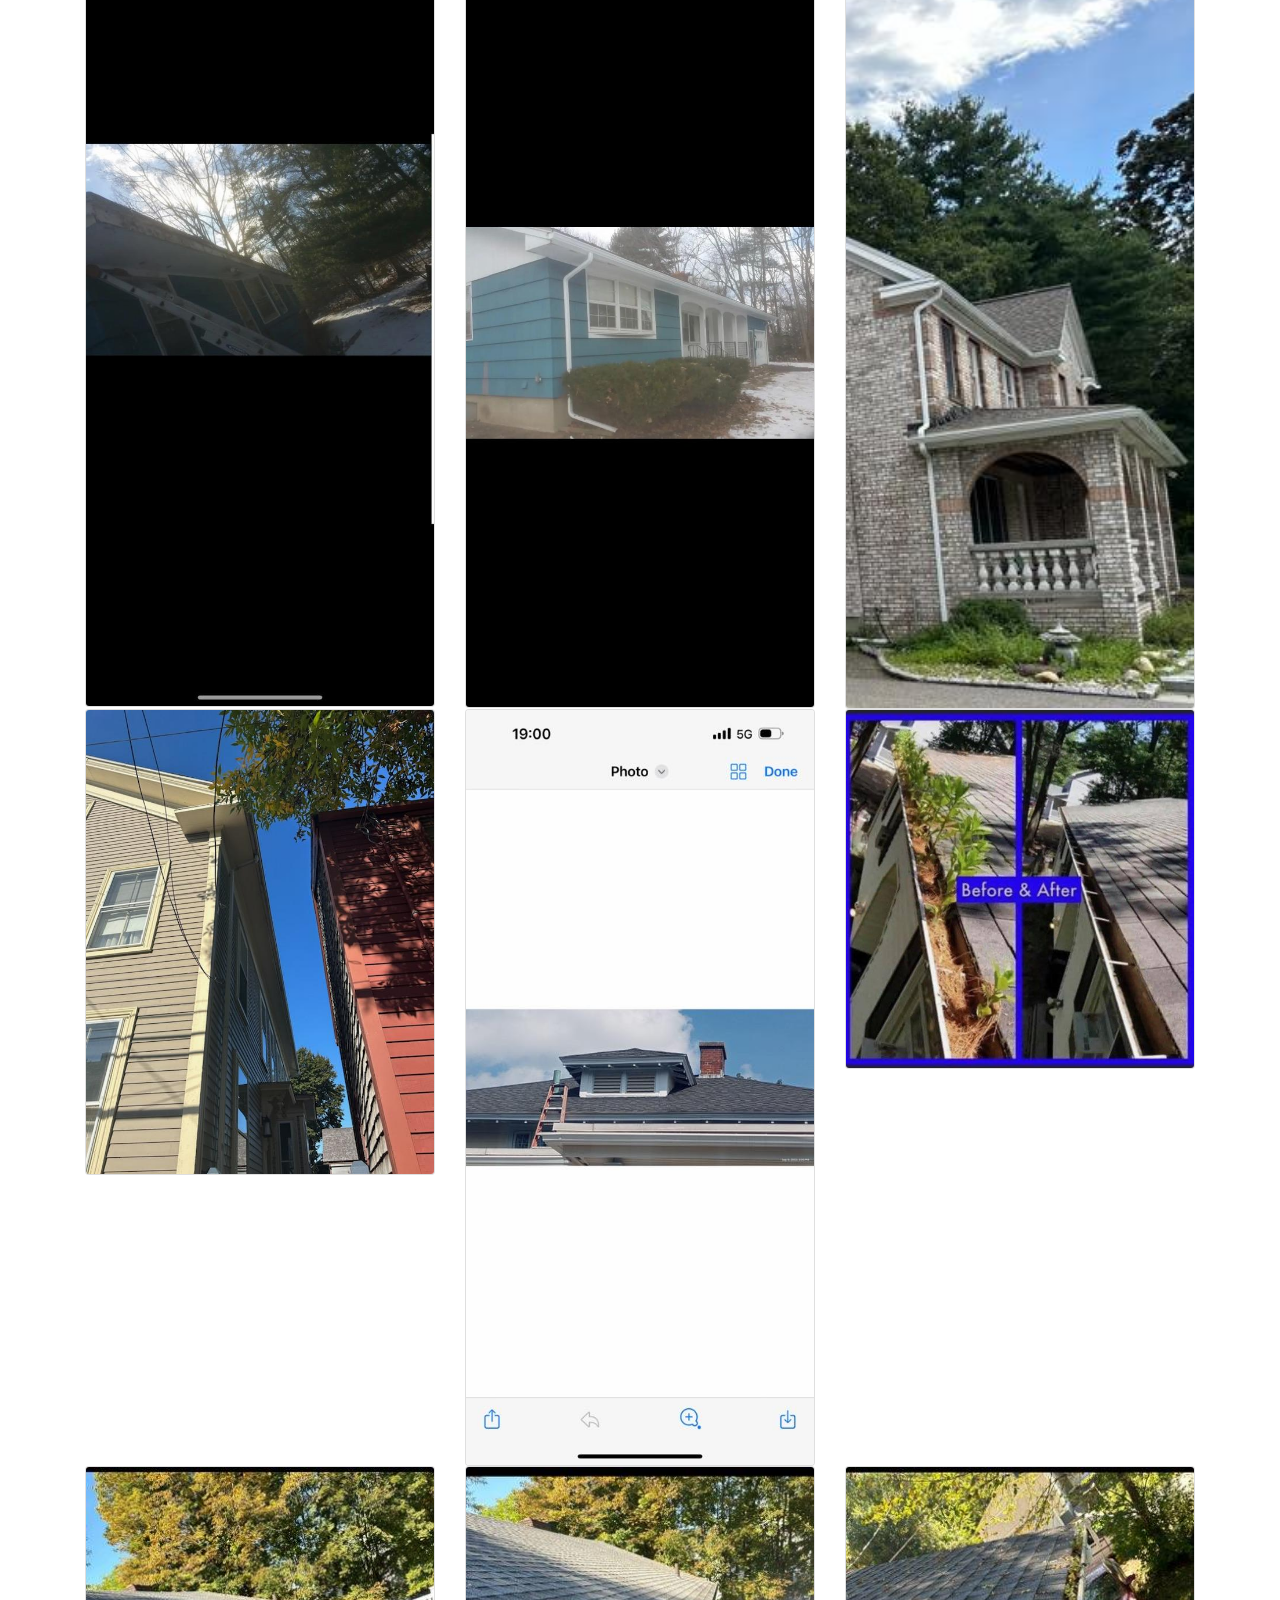
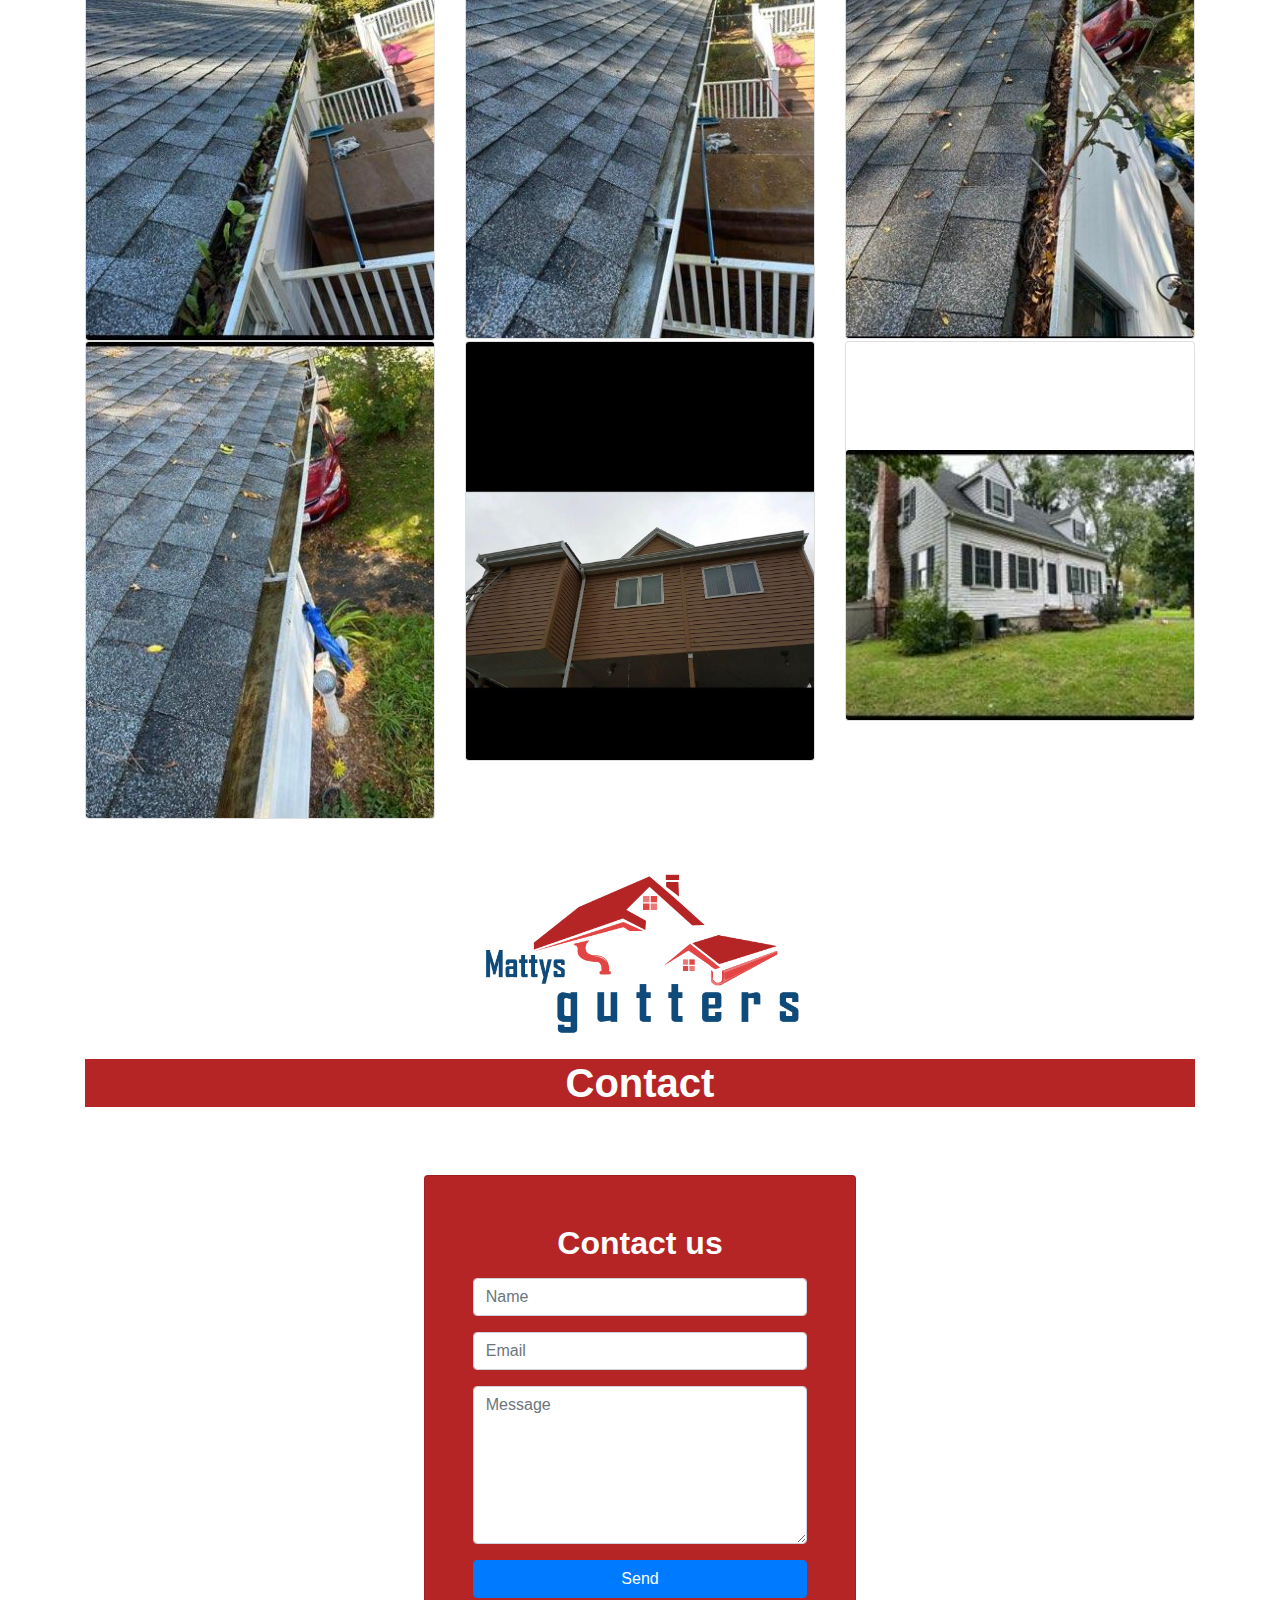
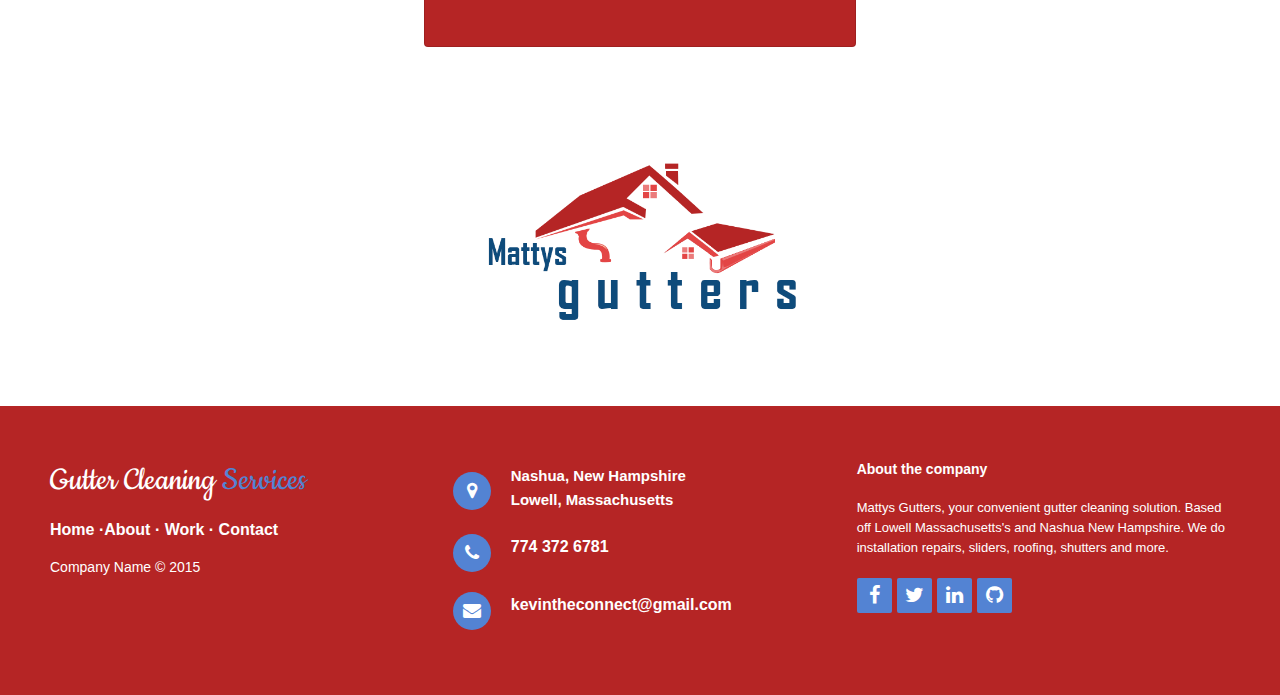
==== commit 78aeb2f0: "Add files via upload" ====
--- a/index.html
+++ b/index.html
@@ -18,8 +18,8 @@
     <nav class="navbar navbar-light navbar-expand-md navigation-clean-button" style="background-color: rgb(181,37,37);height: 70px;">
         <div class="container">
             <div id="lowell-ma-nashua-nh-div"><strong id="lowell-ma-nashua-nh"><span style="color: rgb(255, 255, 255);">LOWELL MA&nbsp; &nbsp; &nbsp; &nbsp;NASHUA NH</span></strong></div>
-            <div class="ml-auto" id="phone-section"><img id="phone-icon" src="assets/img/phone%20icon.png"><a id="phone-link" class="login" href="#" style="color: rgb(255,255,255);padding-right: 0px;margin-left: 8px;"><strong>9782121322</strong></a></div>
-            <div class="collapse navbar-collapse" id="navcol-1">
+            <div class="ml-auto" id="phone-section"><img id="phone-icon" src="assets/img/phone%20icon.png"><a id="phone-link" class="login" href="#" style="color: rgb(255,255,255);padding-right: 0px;margin-left: 8px;"><strong>774 372 6781</strong></a></div>
+            <div class="collapse navbar-collapse float-none" id="navcol-1">
                 <ul class="navbar-nav text-center mx-auto">
                     <li class="nav-item"><a class="nav-link" href="#" style="color: rgb(249,249,249);"><strong>NASHUA NH</strong></a></li>
                     <li class="nav-item"><a class="nav-link" href="#" style="color: rgb(255,255,255);"><strong>LOWELL MA</strong></a></li>
@@ -29,12 +29,12 @@
     </nav>
     <nav class="navbar navbar-light navbar-expand-md" style="height: 100px;">
         <div class="container-fluid"><img class="d-lg-flex mx-auto align-items-lg-center" id="small-logo" src="assets/img/mattys-gutter-logo.png" style="height: 300px;padding-right: 0px;padding-left: 29px;"><button data-toggle="collapse" class="navbar-toggler" data-target="#navcol-2"><span class="sr-only">Toggle navigation</span><span class="navbar-toggler-icon"></span></button>
-            <div class="collapse navbar-collapse" id="navcol-2"><a class="navbar-brand" href="#" style="color: #0e4b7b;margin-left: 15px;"><strong>Gutter Cleaning Services</strong></a>
+            <div class="collapse navbar-collapse" id="navcol-2" style="background: #ffffff;"><a class="navbar-brand" href="#" style="color: #0e4b7b;margin-left: 15px;"><strong>Gutter Cleaning Services</strong></a>
                 <ul class="navbar-nav ml-auto" style="margin-left: 4px;">
                     <li class="nav-item"><a class="nav-link active" href="#" style="color: rgb(181,37,37);"><strong>HOME</strong></a></li>
-                    <li class="nav-item"><a class="nav-link" href="index.html/#footer" style="color: rgb(181,37,37);"><strong>ABOUT</strong></a></li>
-                    <li class="nav-item"><a class="nav-link active" href="index.html/#work" style="color: rgb(181,37,37);"><strong>WORK</strong></a></li>
-                    <li class="nav-item"><a class="nav-link" href="index.html/#contact" style="color: rgb(181,37,37);"><strong>CONTACT</strong></a></li>
+                    <li class="nav-item"><a class="nav-link" href="#footer" style="color: rgb(181,37,37);"><strong>ABOUT</strong></a></li>
+                    <li class="nav-item"><a class="nav-link active" href="#work" style="color: rgb(181,37,37);"><strong>WORK</strong></a></li>
+                    <li class="nav-item"><a class="nav-link" href="#contact" style="color: rgb(181,37,37);"><strong>CONTACT</strong></a></li>
                 </ul>
             </div>
         </div>
@@ -42,9 +42,9 @@
     <section id="main">
         <div id="trees" style="background: url(&quot;https://cdn.bootstrapstudio.io/placeholders/1400x800.png&quot;);">
             <div id="trees-content" style="background: url(&quot;assets/img/mattybackground.png&quot;) center / cover no-repeat;padding: 1px;height: 400.6px;">
-                <div class="jumbotron" style="background: rgba(151,74,57,0.51);backdrop-filter: opacity(0.32);margin: 27px;height: 252.6px;width: 332.6px;margin-top: 42px;margin-left: 9px;">
-                    <h1 class="text-center" style="width: 298.6px;"><span style="color: rgb(255, 255, 255);">Gutter Cleaning</span></h1>
-                    <p class="text-center" style="font-size: 20px;color: rgb(255,255,255);width: 299.6px;padding-left: 0px;margin-left: -4px;padding-top: 9px;"><strong>-Custom made seamless gutters</strong><br><strong>-Gutter installation &amp; repairs</strong><br><strong>-Roofing, sliding and shutters</strong><br><strong>Free estimates!</strong></p>
+                <div class="border rounded d-inline-block" style="background: rgba(151,74,57,0.51);width: 325.2px;padding-bottom: 0px;padding-top: 8px;margin-top: 43px;">
+                    <h1 class="text-center" style="width: 323.6px;margin-top: 11px;padding-bottom: 0px;padding-top: 0px;margin-bottom: -1px;"><span style="color: rgb(255, 255, 255);">Gutter Cleaning</span></h1>
+                    <p class="text-center" style="font-size: 21px;color: rgb(255,255,255);width: 323.6px;padding-left: 0px;margin-left: -4px;padding-top: 9px;margin-top: 2px;padding-bottom: 10px;"><strong>&nbsp; Custom made seamless gutters</strong><br><strong>&nbsp;Gutter installation &amp; repairs</strong><br><strong>&nbsp;Roofing, sliding and shutters</strong><br><strong>Free estimates!</strong></p>
                 </div>
             </div>
         </div>
@@ -150,7 +150,7 @@
             <div class="row">
                 <div class="col-sm-6 col-md-4 footer-navigation">
                     <h3><a href="#">Gutter Cleaning&nbsp;<span>Services</span></a></h3>
-                    <p class="links"><a href="#">Home</a><strong> ·</strong><a href="index.html/#footer">About</a><strong> · </strong><a href="index.html/#work">Work</a><strong> · </strong><a href="index.html/#contact">Contact</a></p>
+                    <p class="links"><a href="#">Home</a><strong> ·</strong><a href="#footer">About</a><strong> · </strong><a href="#work">Work</a><strong> · </strong><a href="#contact">Contact</a></p>
                     <p class="company-name"><span style="color: rgb(255, 255, 255);">Company Name © 2015 </span></p>
                 </div>
                 <div class="col-sm-6 col-md-4 footer-contacts">
@@ -161,7 +161,7 @@
                         <p class="footer-center-info email text-left">774 372 6781</p>
                     </div>
                     <div><i class="fa fa-envelope footer-contacts-icon" style="background: rgb(83,131,211);"></i>
-                        <p> <a href="#" target="_blank">kevintheconnect@gmail.com</a></p>
+                        <p> <a href="#" target="_blank" style="color: rgb(255,255,255);">kevintheconnect@gmail.com</a></p>
                     </div>
                 </div>
                 <div class="clearfix"></div>
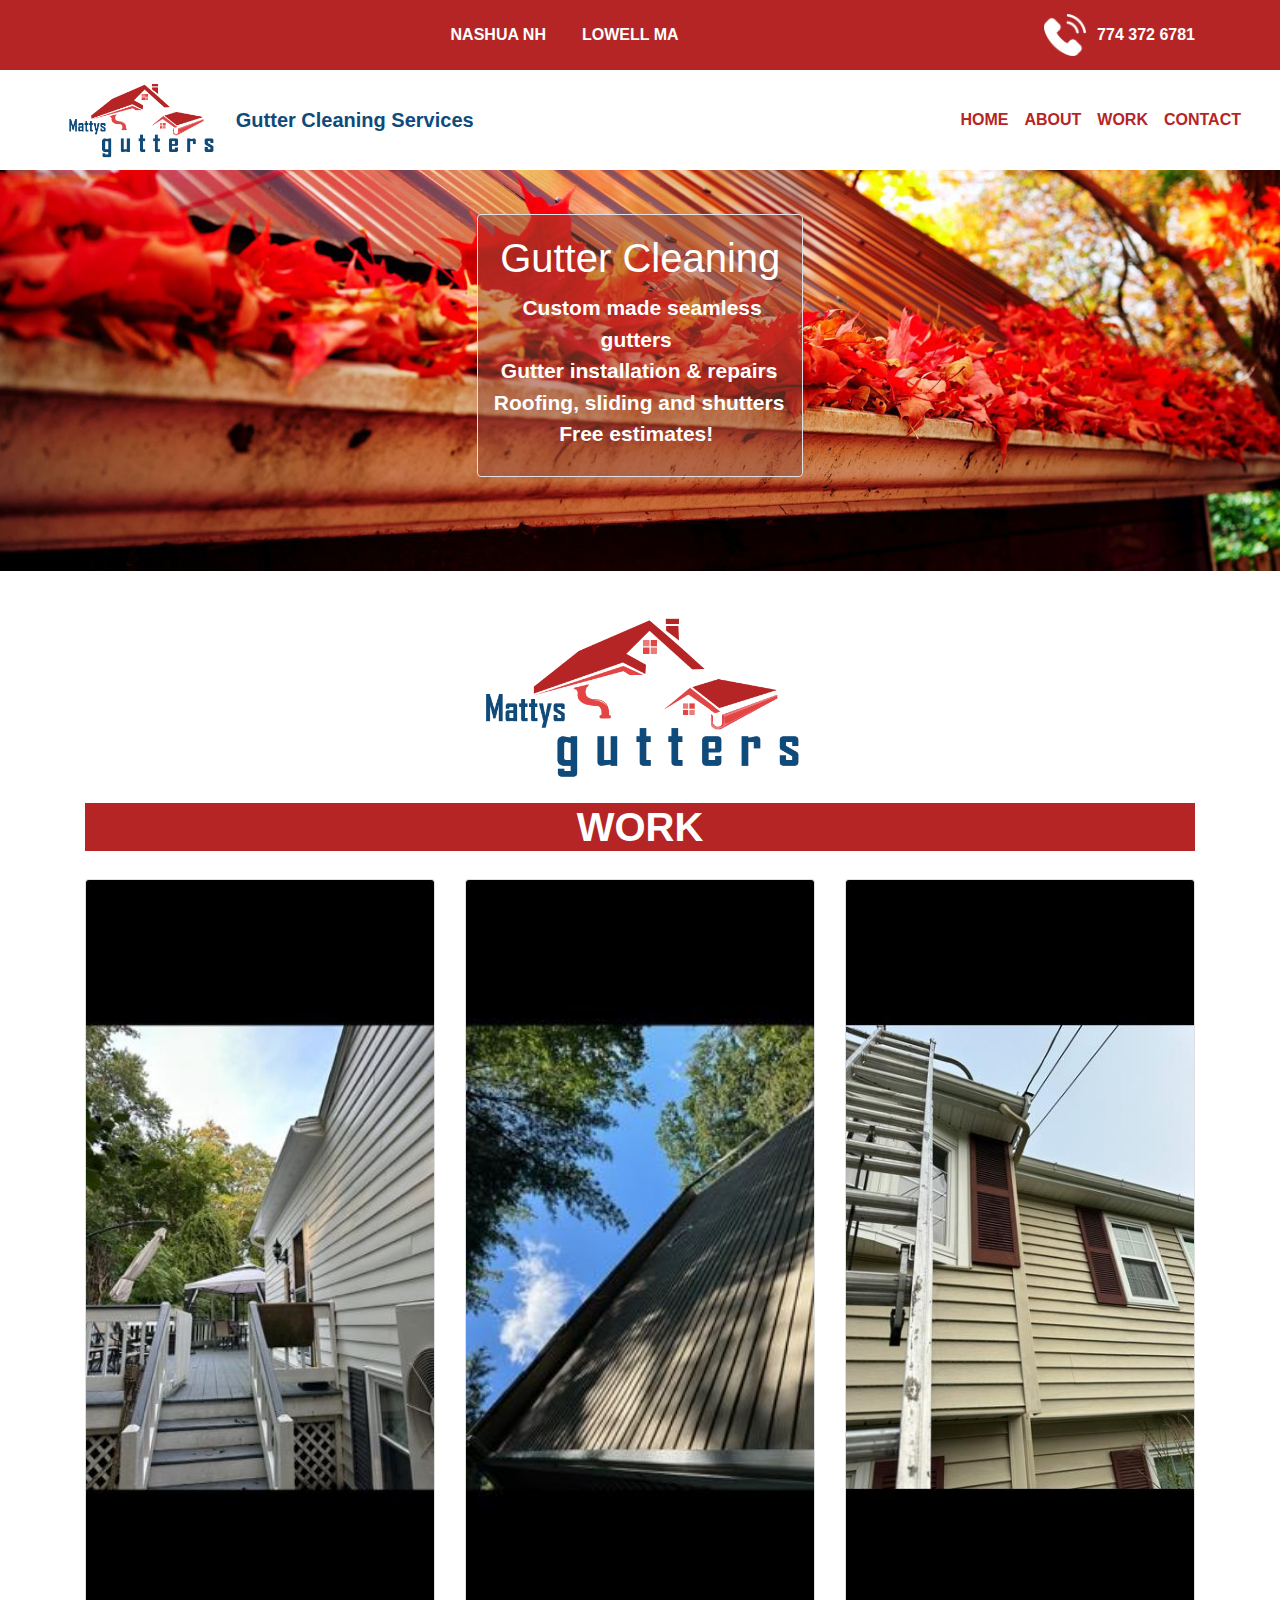
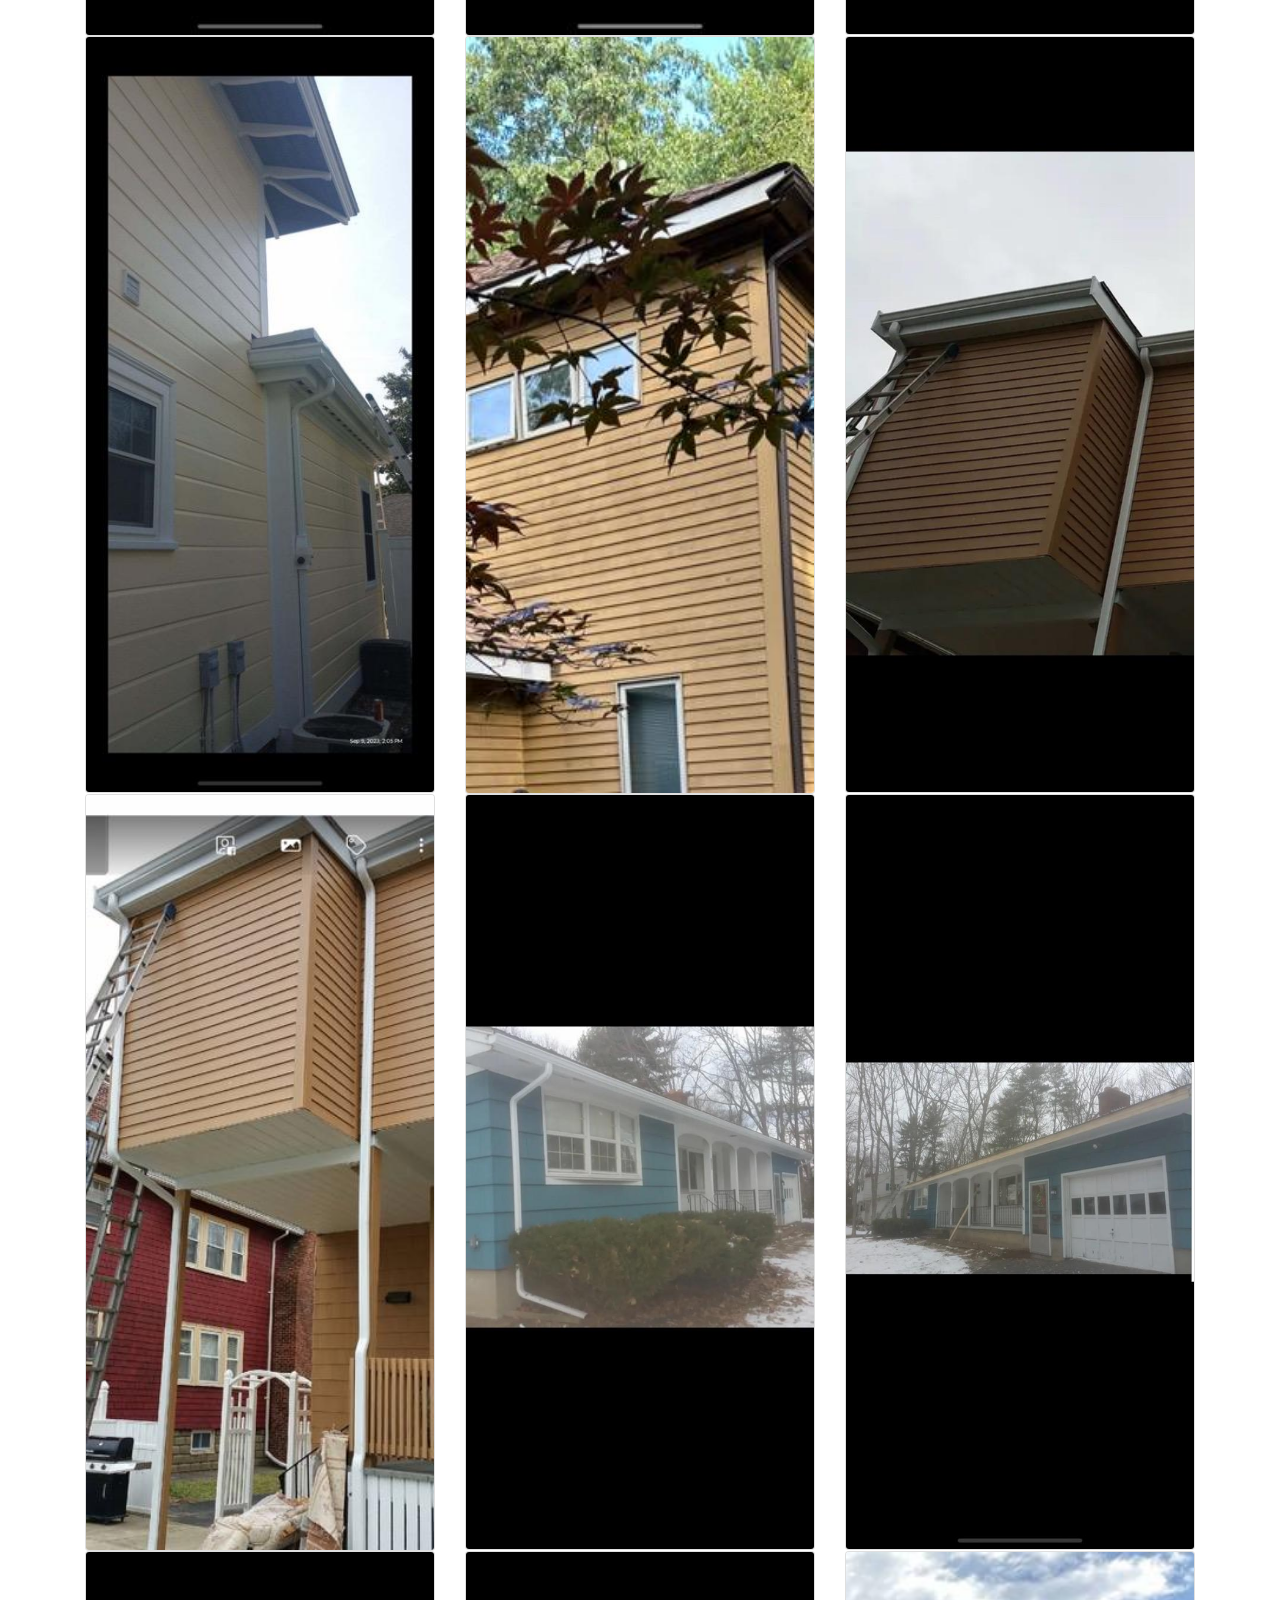
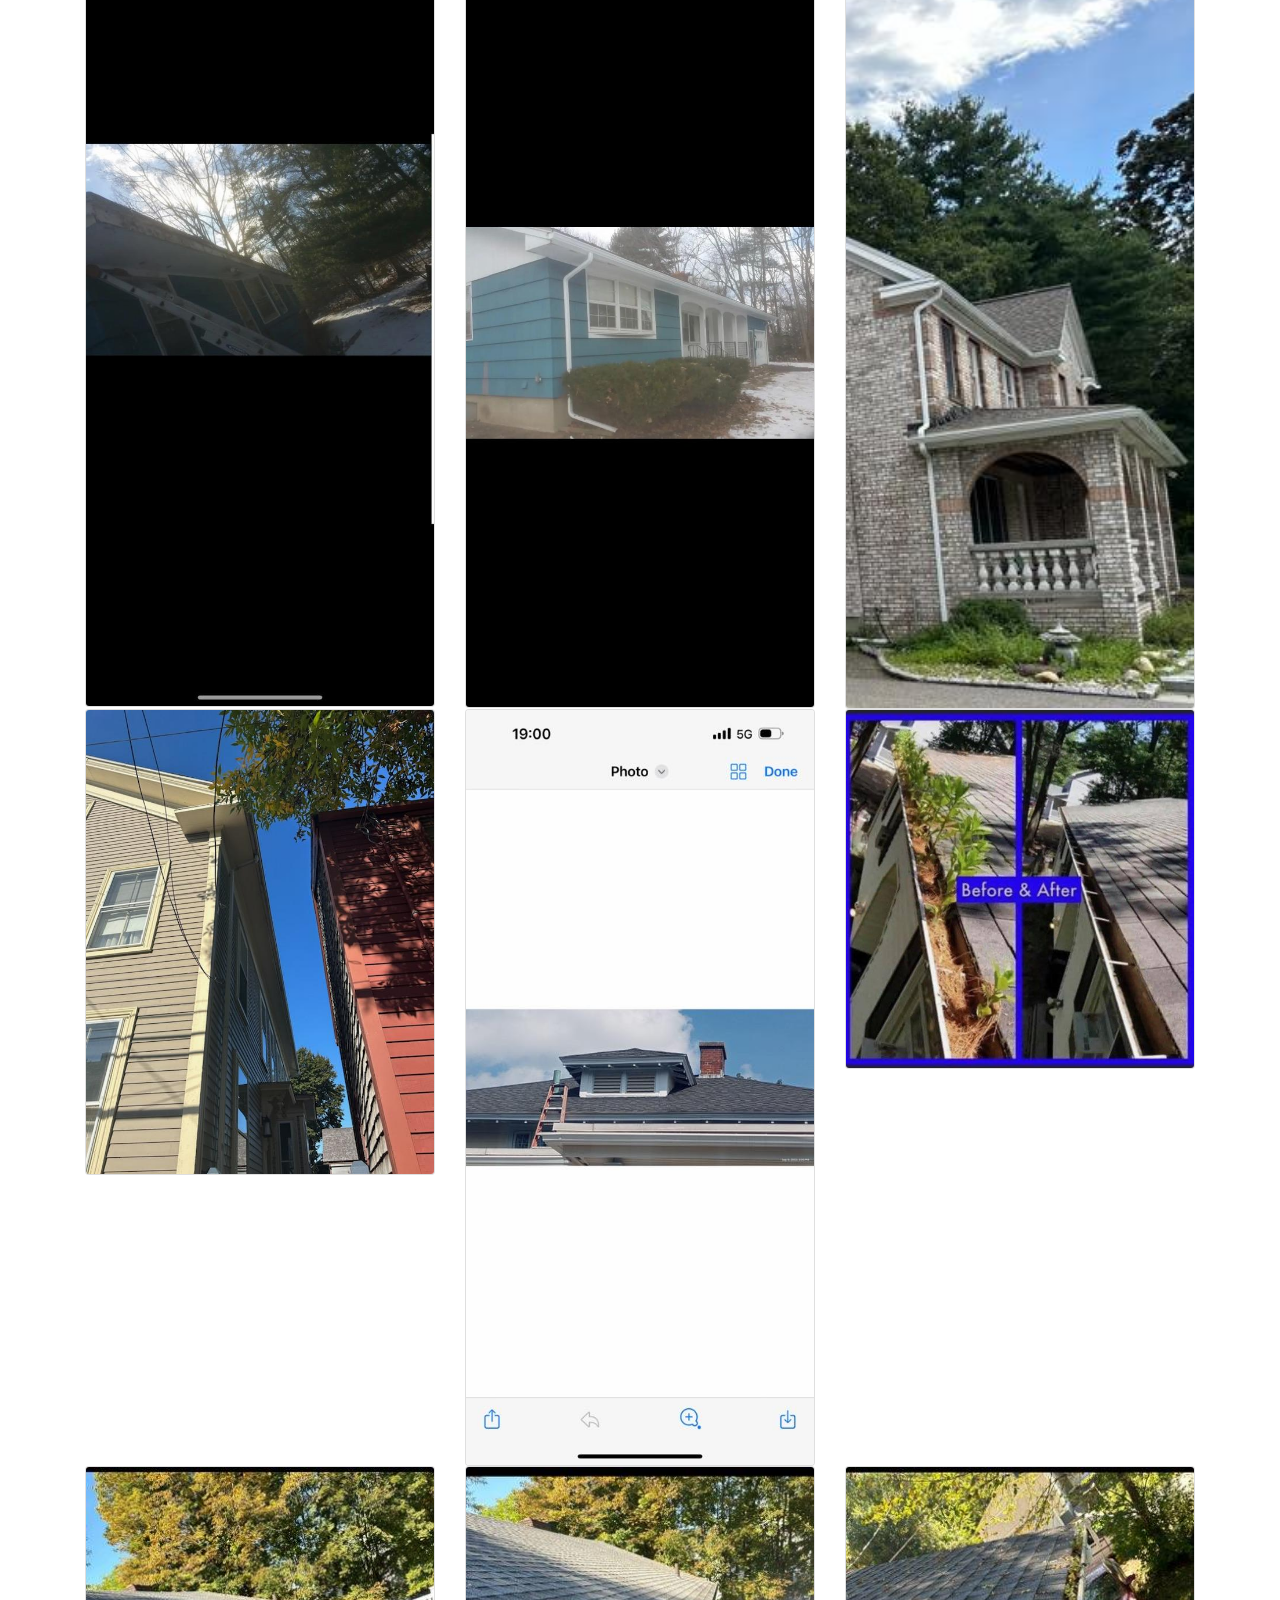
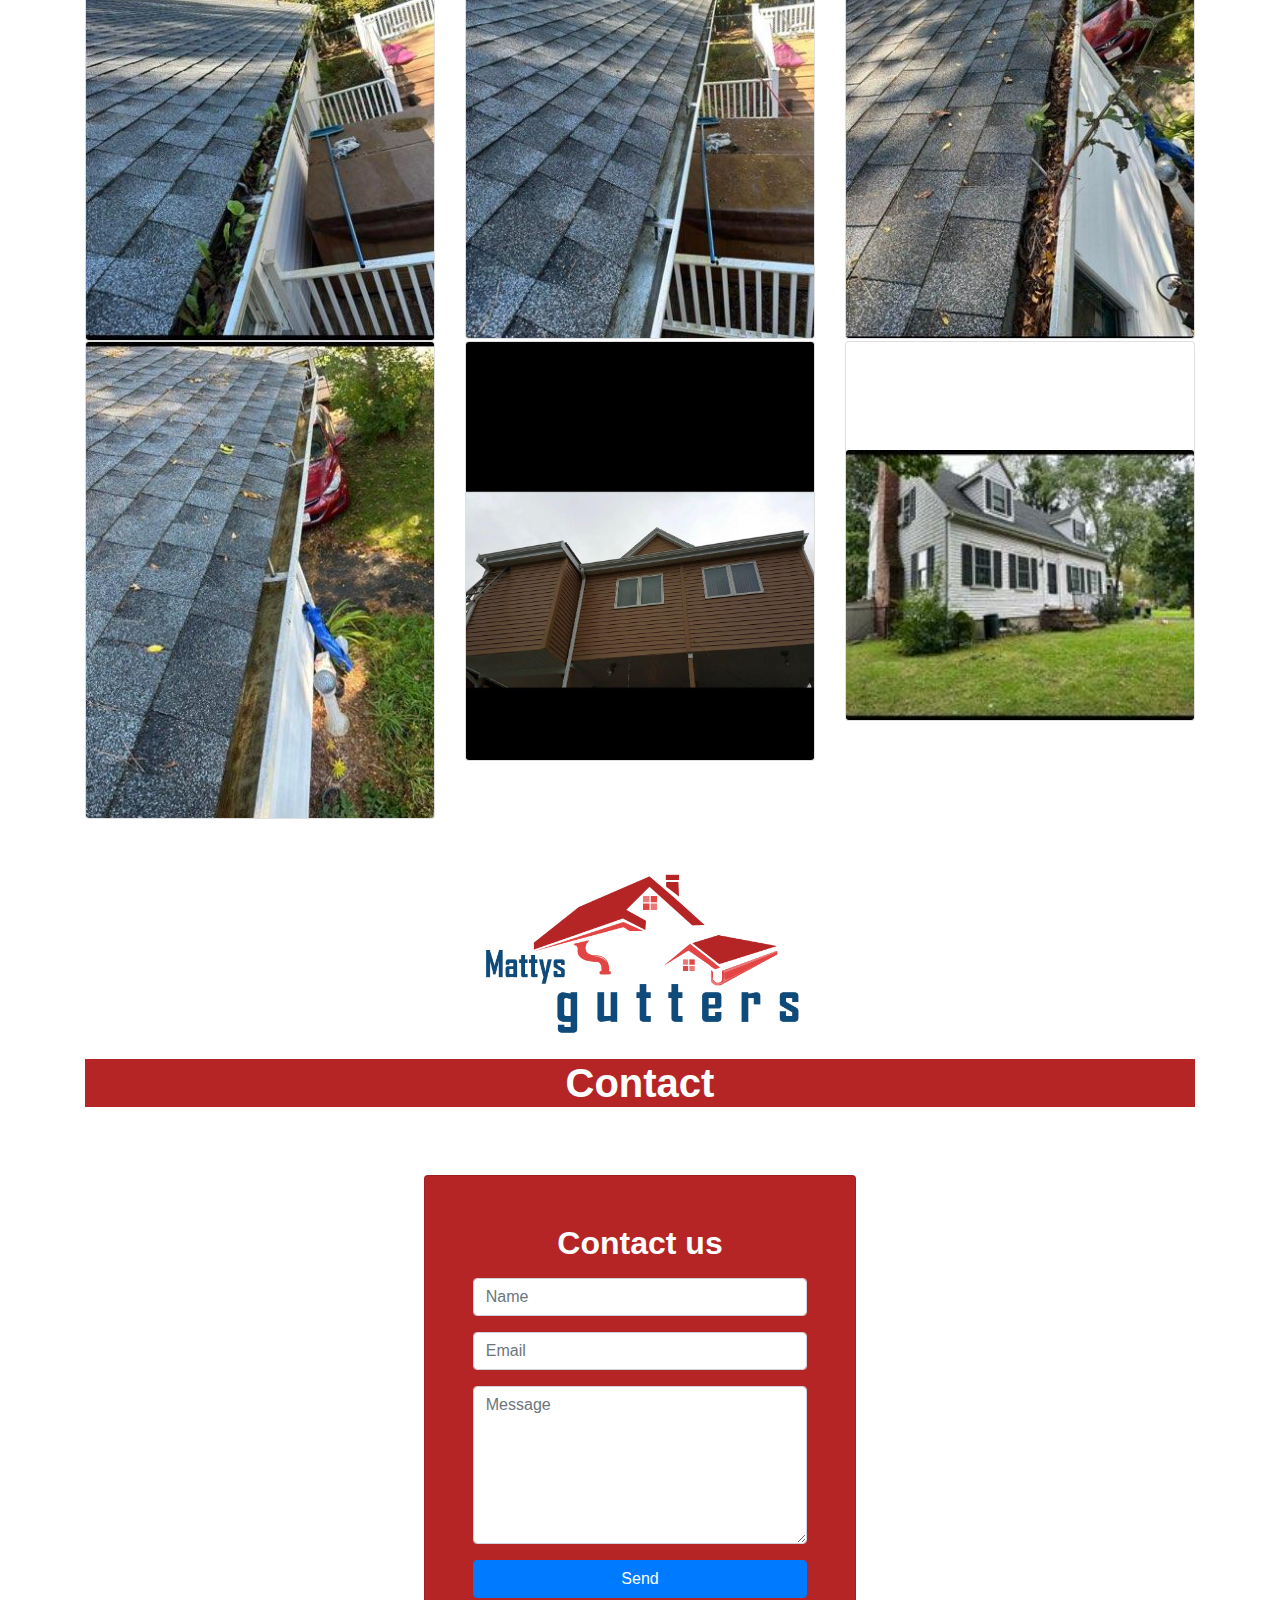
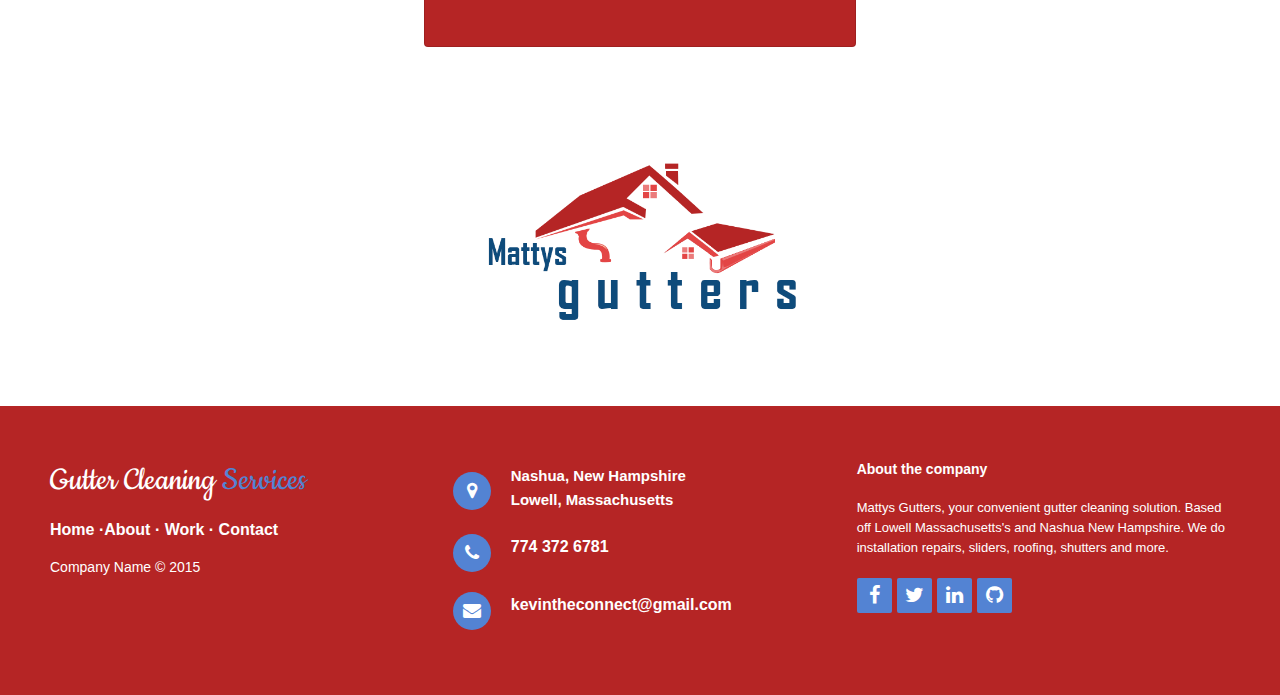
==== commit 50fc2d98: "Add files via upload" ====
--- a/index.html
+++ b/index.html
@@ -17,11 +17,11 @@
 <body class="text-center">
     <nav class="navbar navbar-light navbar-expand-md navigation-clean-button" style="background-color: rgb(181,37,37);height: 70px;">
         <div class="container">
-            <div id="lowell-ma-nashua-nh-div"><strong id="lowell-ma-nashua-nh"><span style="color: rgb(255, 255, 255);">LOWELL MA&nbsp; &nbsp; &nbsp; &nbsp;NASHUA NH</span></strong></div>
+            <div id="lowell-ma-nashua-nh-div"><strong id="lowell-ma-nashua-nh"><span style="color: rgb(255, 255, 255);">NASHUA NH&nbsp; &nbsp; &nbsp; &nbsp;LOWELL MA</span></strong></div>
             <div class="ml-auto" id="phone-section"><img id="phone-icon" src="assets/img/phone%20icon.png"><a id="phone-link" class="login" href="#" style="color: rgb(255,255,255);padding-right: 0px;margin-left: 8px;"><strong>774 372 6781</strong></a></div>
             <div class="collapse navbar-collapse float-none" id="navcol-1">
                 <ul class="navbar-nav text-center mx-auto">
-                    <li class="nav-item"><a class="nav-link" href="#" style="color: rgb(249,249,249);"><strong>NASHUA NH</strong></a></li>
+                    <li class="nav-item"><a class="nav-link" href="#" style="color: rgb(249,249,249);"><strong><span style="color: rgb(255, 255, 255);">NASHUA NH</span></strong></a></li>
                     <li class="nav-item"><a class="nav-link" href="#" style="color: rgb(255,255,255);"><strong>LOWELL MA</strong></a></li>
                 </ul><img id="phone-icon-big-screen" src="assets/img/phone%20icon.png" style="margin-right: 11px;"><span class="navbar-text actions"><a class="login" href="#" style="color: rgb(255,255,255);padding-right: 0px;"><br><strong>774 372 6781</strong><br><br></a> </span>
             </div>
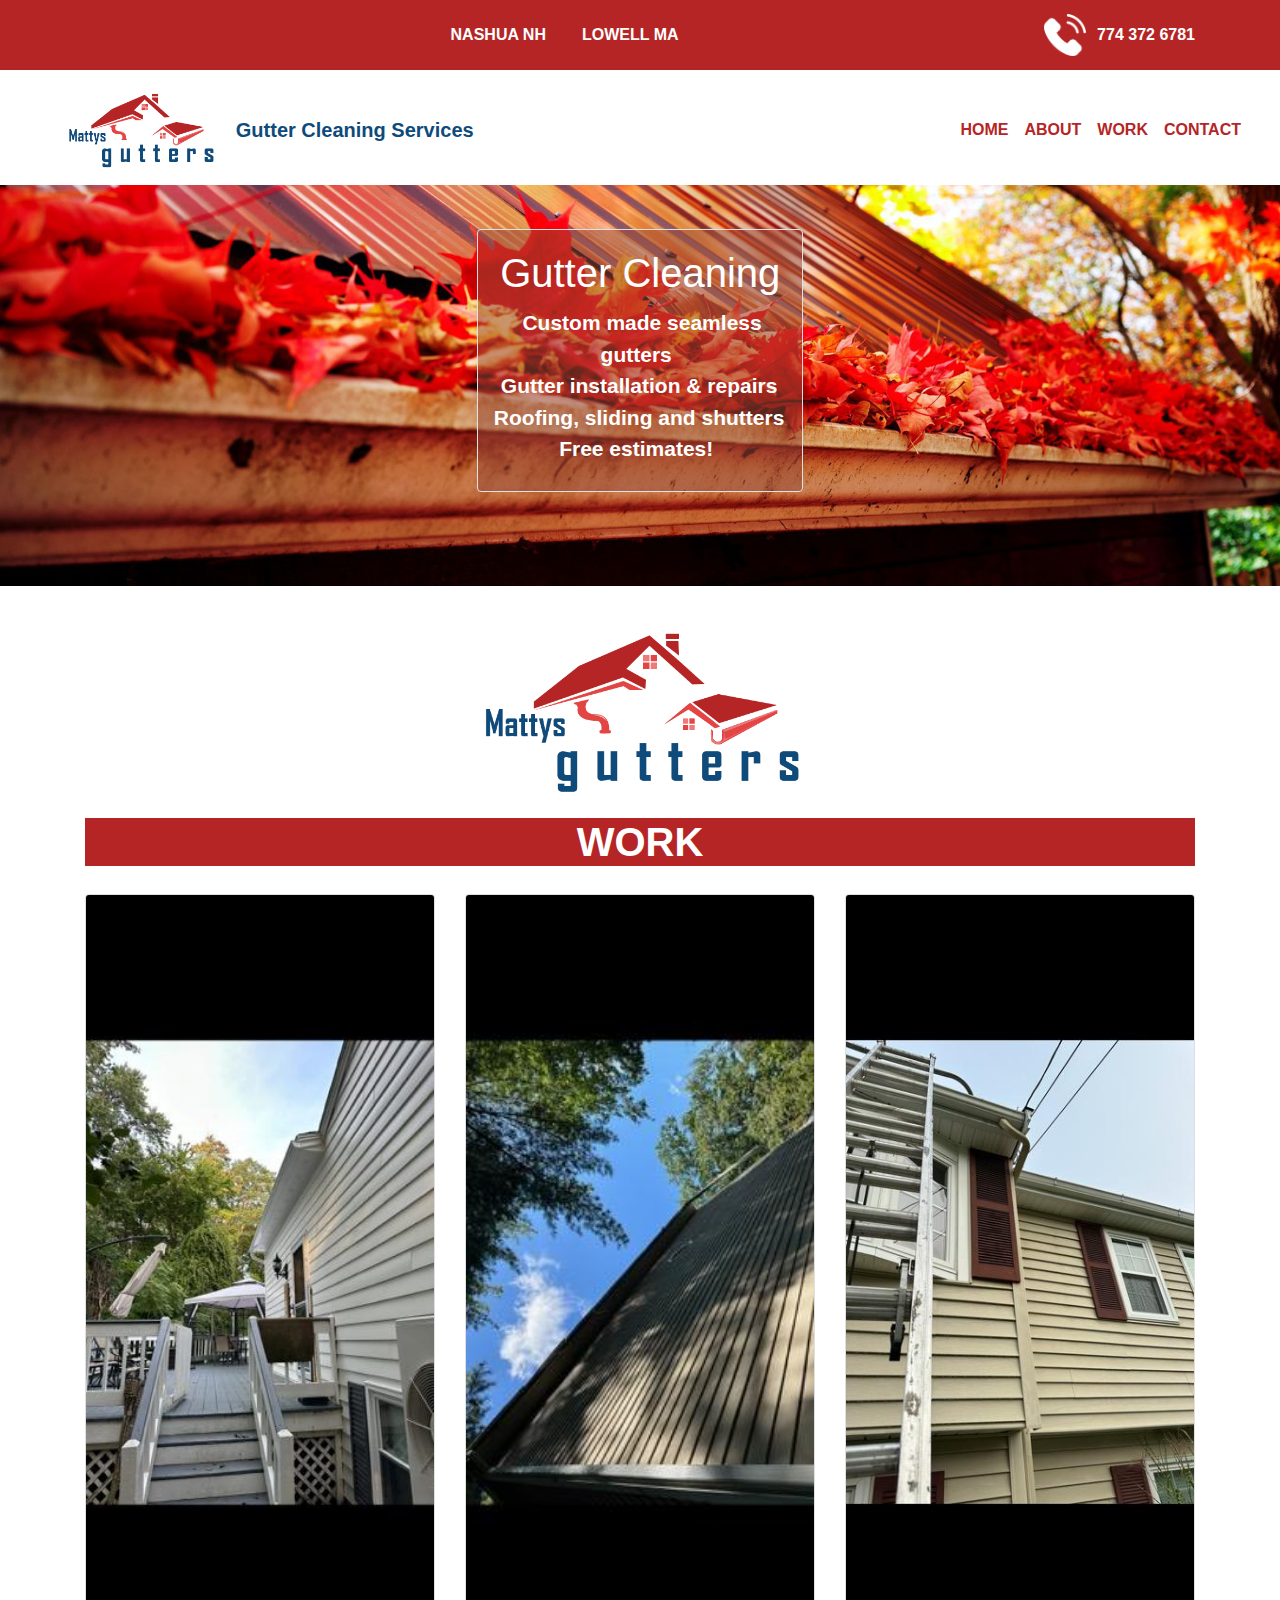
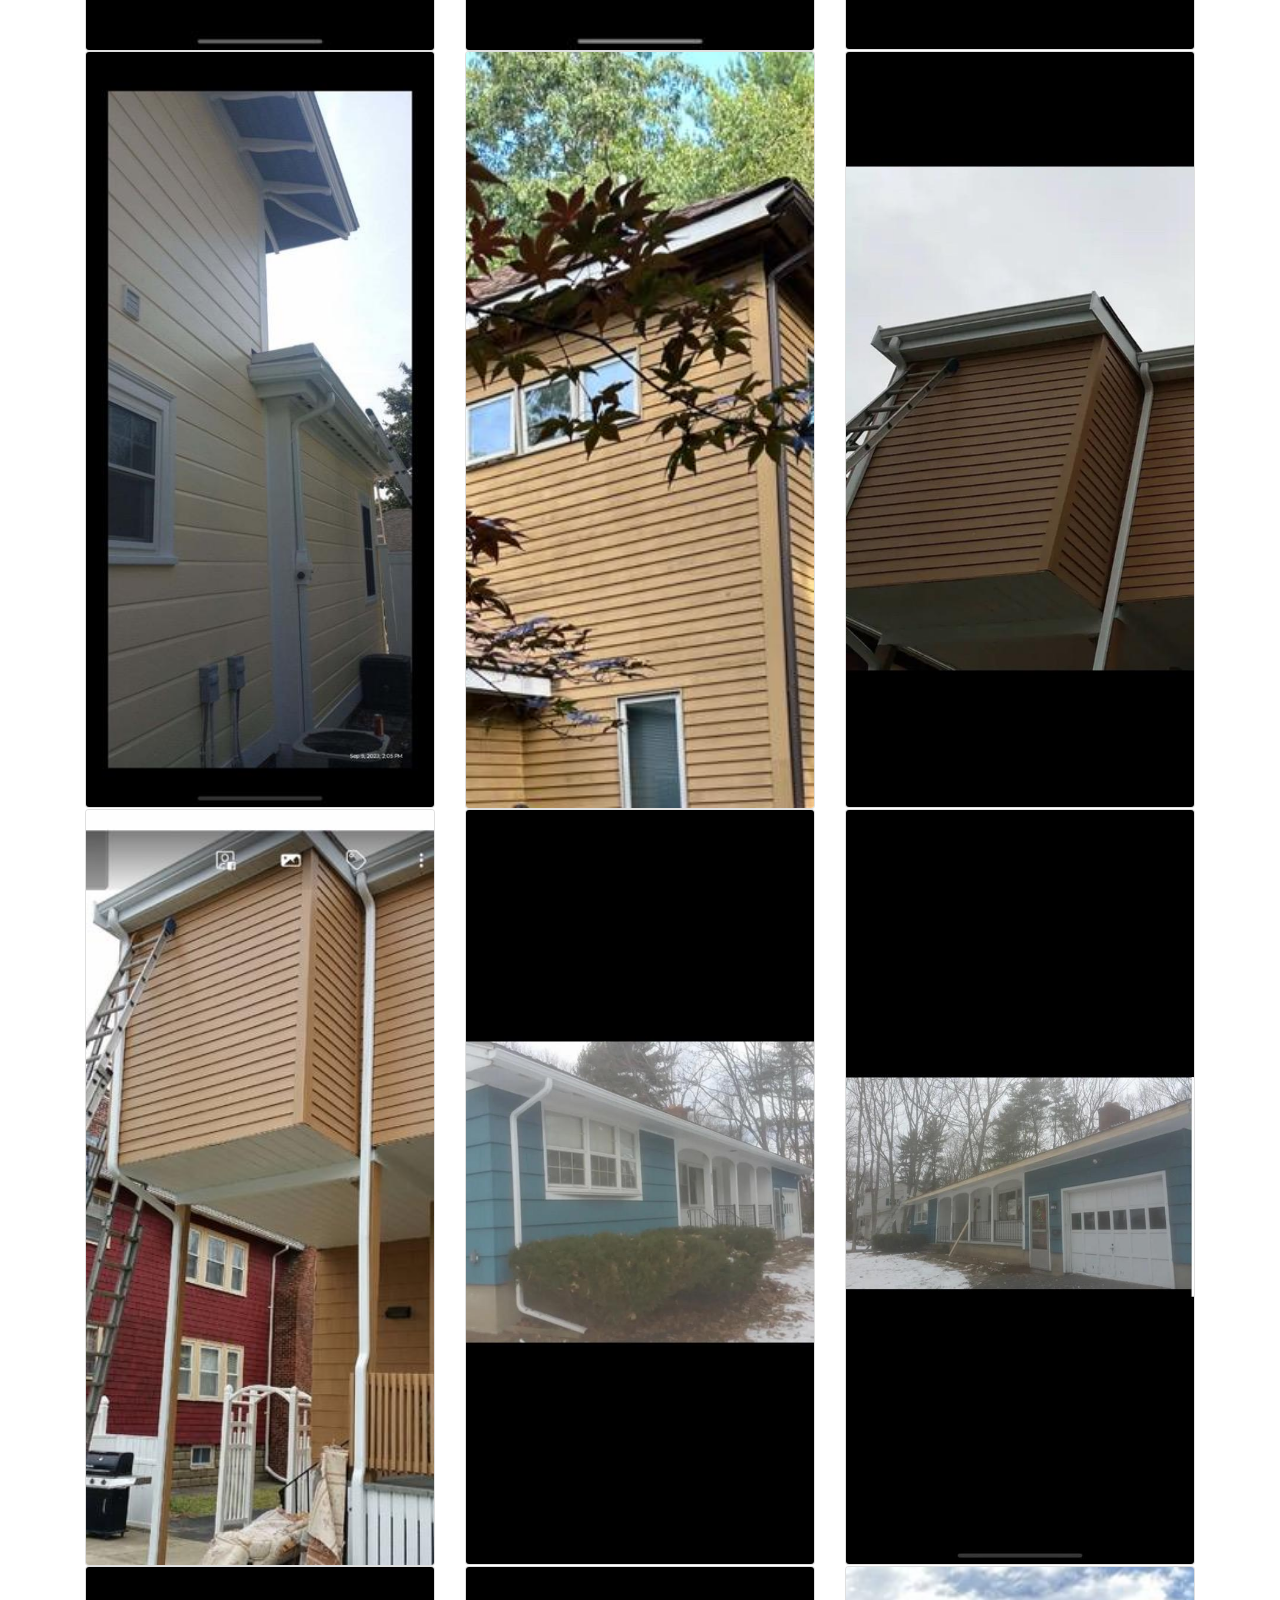
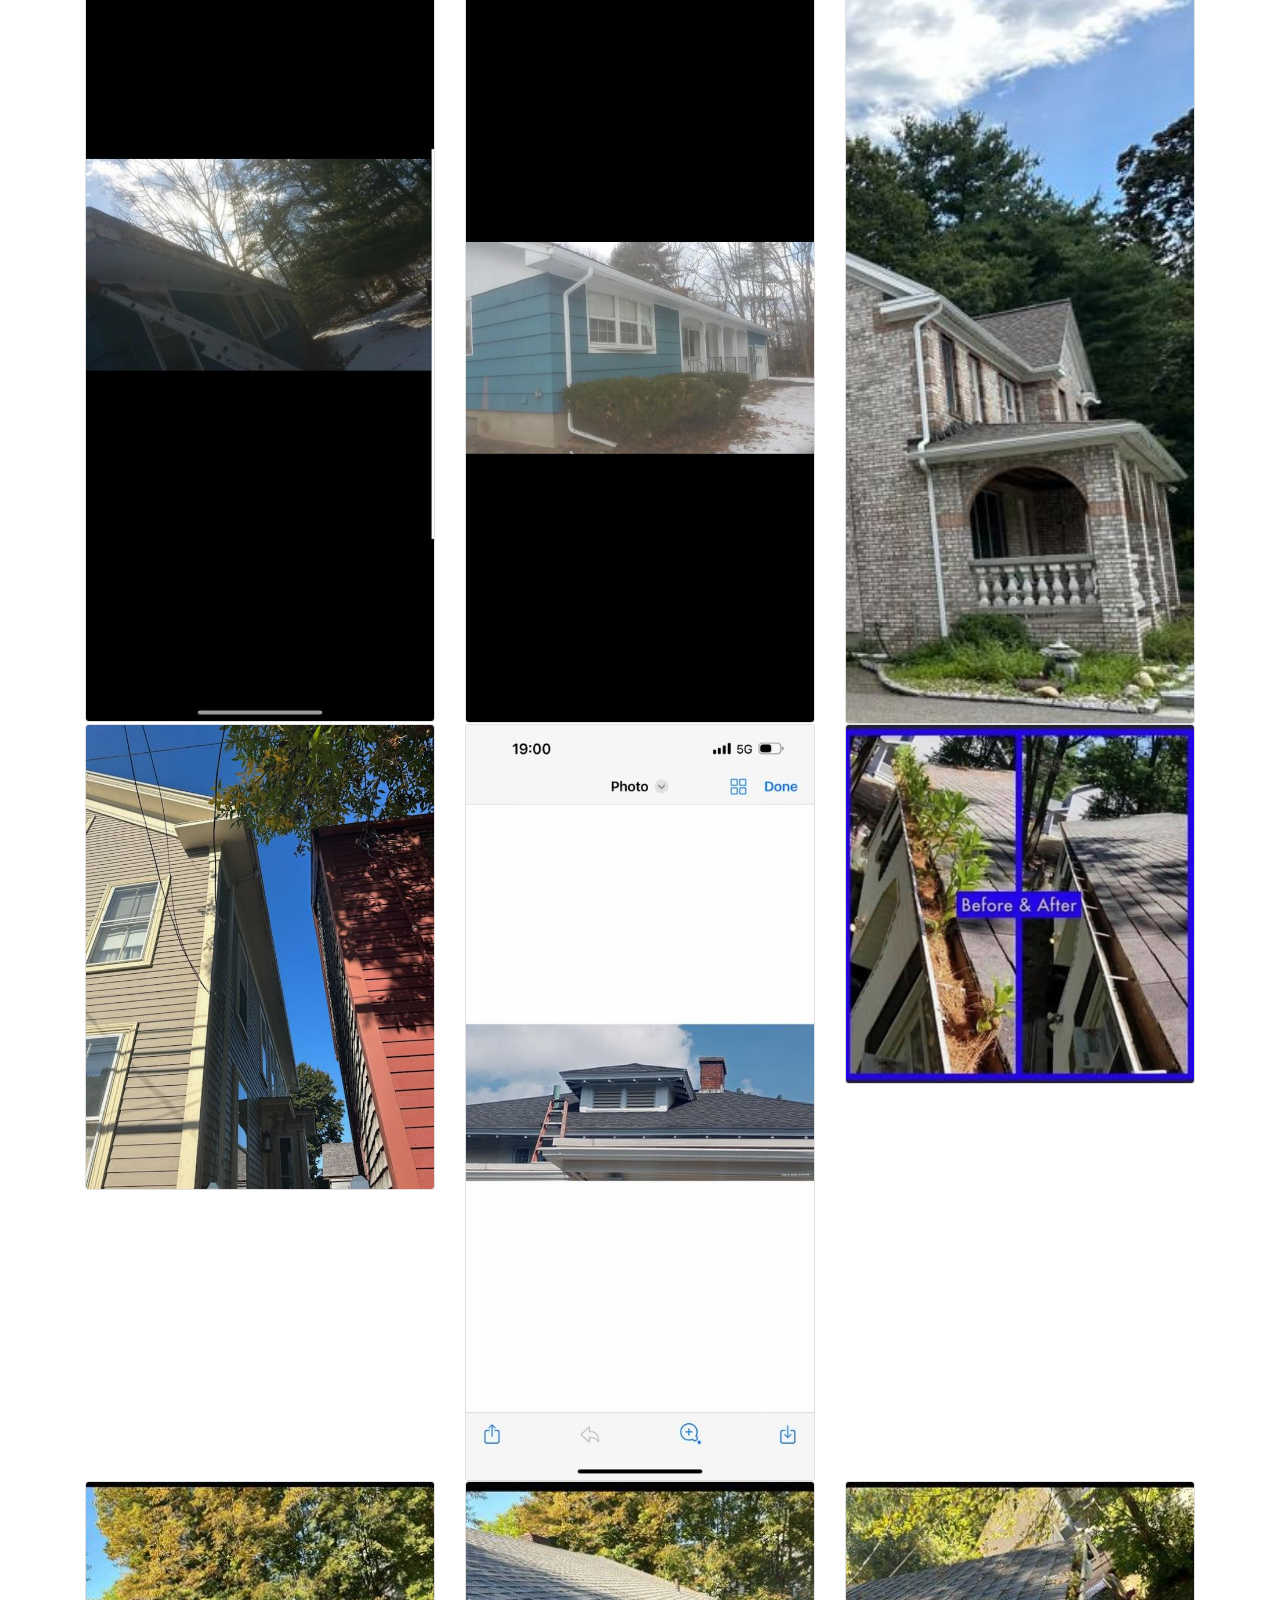
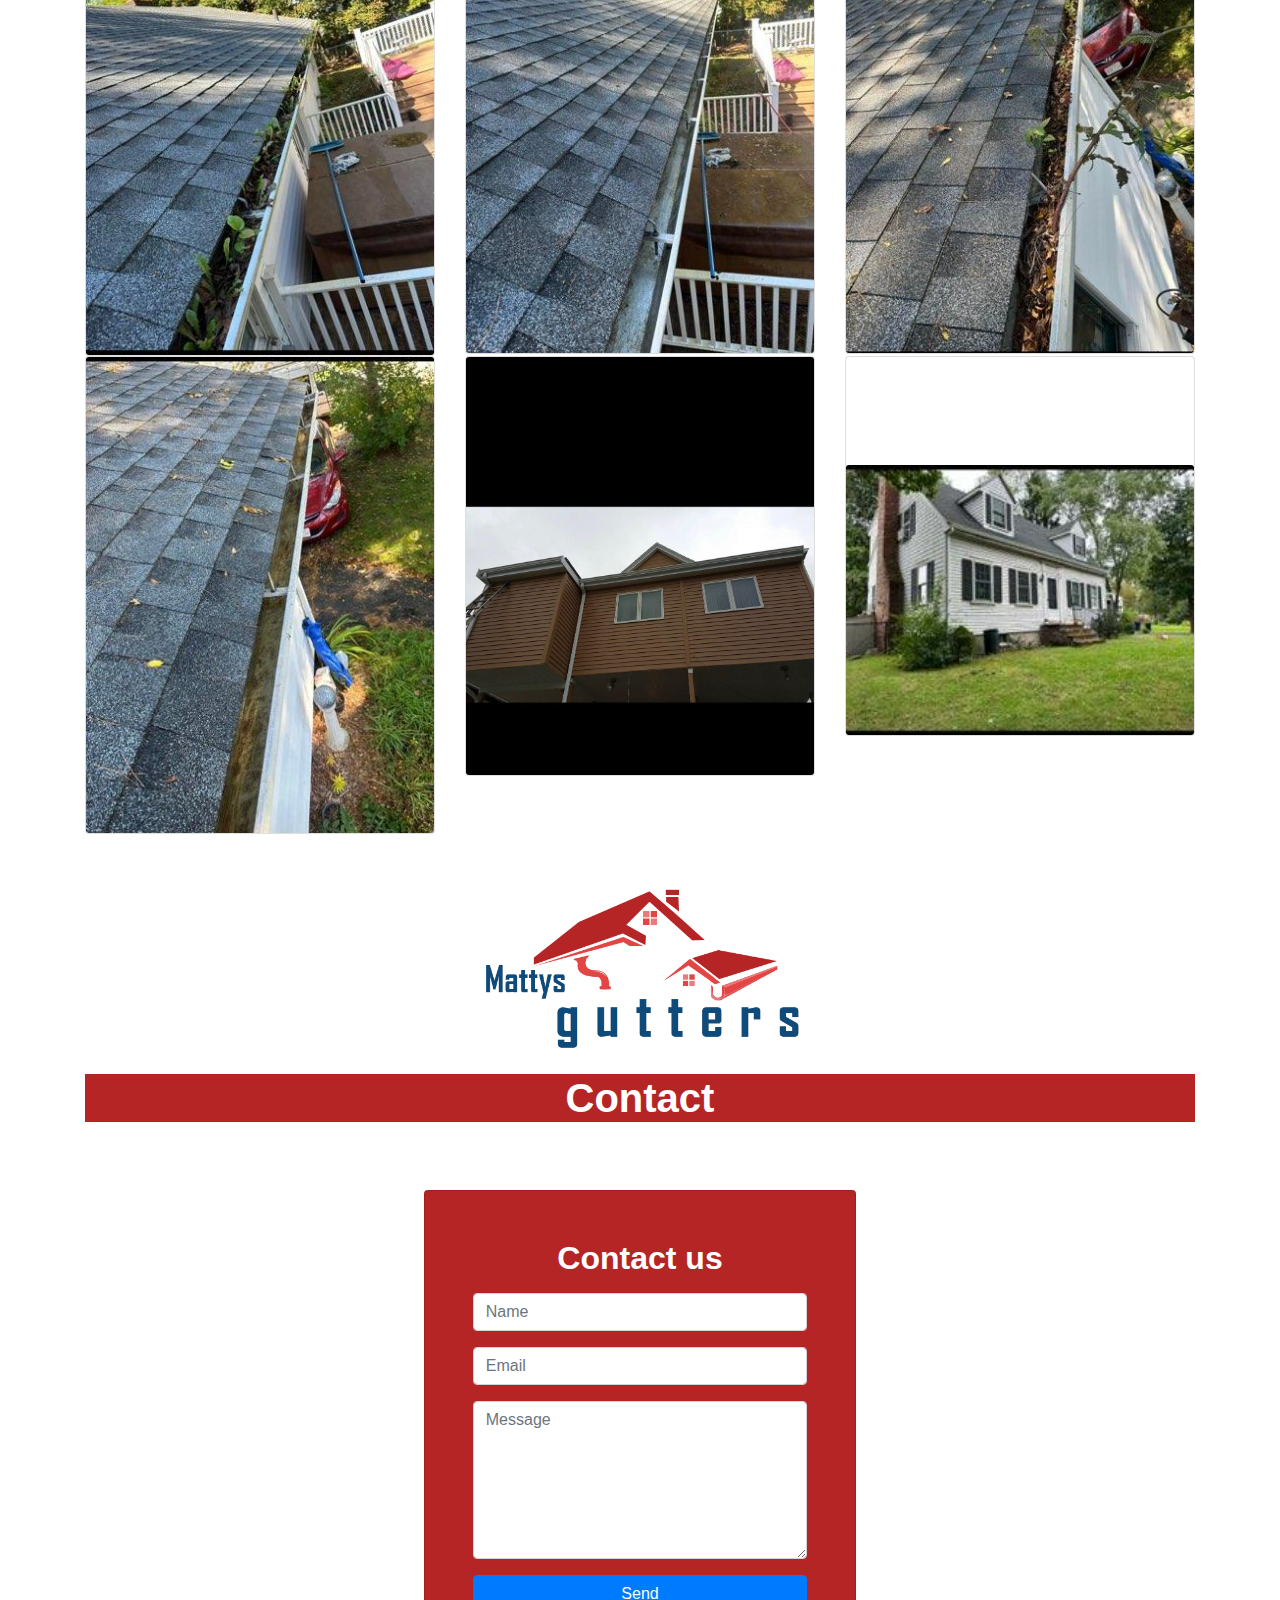
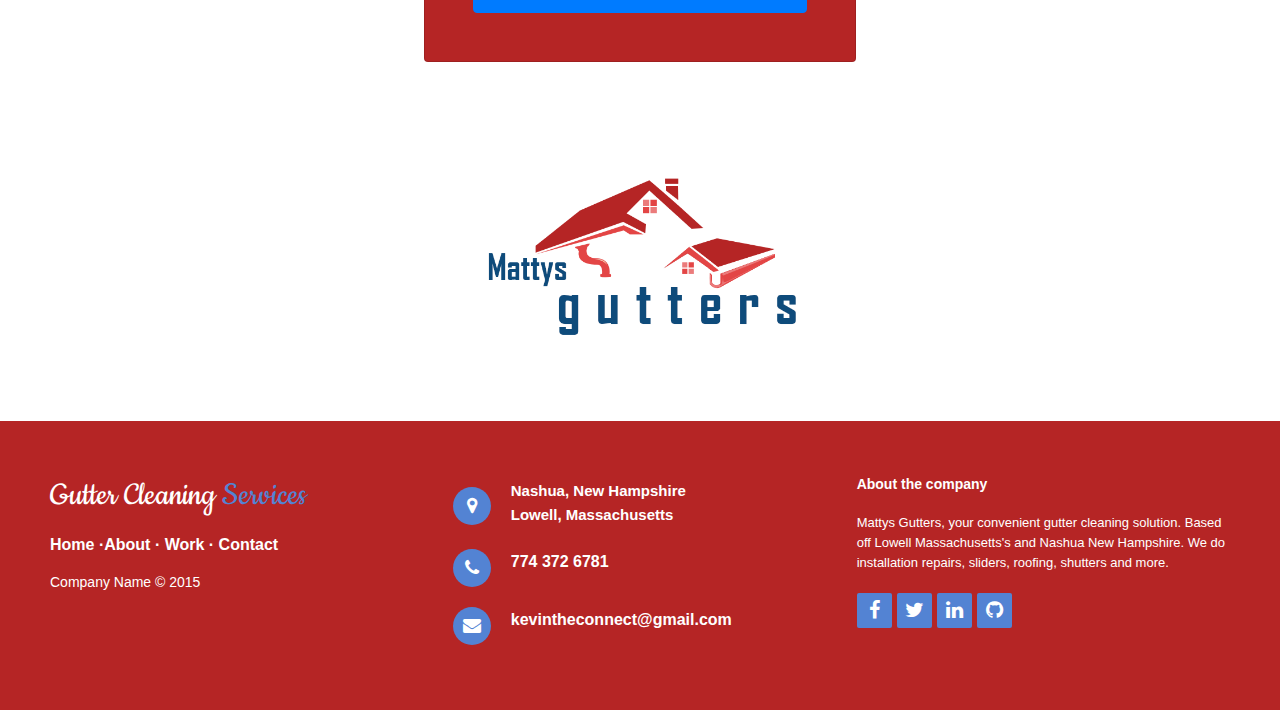
==== commit 09912b89: "Add files via upload" ====
--- a/index.html
+++ b/index.html
@@ -17,7 +17,7 @@
 <body class="text-center">
     <nav class="navbar navbar-light navbar-expand-md navigation-clean-button" style="background-color: rgb(181,37,37);height: 70px;">
         <div class="container">
-            <div id="lowell-ma-nashua-nh-div"><strong id="lowell-ma-nashua-nh"><span style="color: rgb(255, 255, 255);">NASHUA NH&nbsp; &nbsp; &nbsp; &nbsp;LOWELL MA</span></strong></div>
+            <div id="lowell-ma-nashua-nh-div"><strong id="lowell-ma-nashua-nh" style="font-size: 12px;"><span style="color: rgb(255, 255, 255);">NASHUA NH&nbsp; &nbsp; &nbsp;LOWELL MA</span></strong></div>
             <div class="ml-auto" id="phone-section"><img id="phone-icon" src="assets/img/phone%20icon.png"><a id="phone-link" class="login" href="#" style="color: rgb(255,255,255);padding-right: 0px;margin-left: 8px;"><strong>774 372 6781</strong></a></div>
             <div class="collapse navbar-collapse float-none" id="navcol-1">
                 <ul class="navbar-nav text-center mx-auto">
@@ -27,9 +27,9 @@
             </div>
         </div>
     </nav>
-    <nav class="navbar navbar-light navbar-expand-md" style="height: 100px;">
-        <div class="container-fluid"><img class="d-lg-flex mx-auto align-items-lg-center" id="small-logo" src="assets/img/mattys-gutter-logo.png" style="height: 300px;padding-right: 0px;padding-left: 29px;"><button data-toggle="collapse" class="navbar-toggler" data-target="#navcol-2"><span class="sr-only">Toggle navigation</span><span class="navbar-toggler-icon"></span></button>
-            <div class="collapse navbar-collapse" id="navcol-2" style="background: #ffffff;"><a class="navbar-brand" href="#" style="color: #0e4b7b;margin-left: 15px;"><strong>Gutter Cleaning Services</strong></a>
+    <nav class="navbar navbar-light navbar-expand-md" style="height: 80px;padding-top: 0px;margin-top: 20px;padding-bottom: 0px;margin-bottom: 15px;">
+        <div class="container-fluid"><img class="d-lg-flex mx-auto align-items-lg-center" id="small-logo" src="assets/img/mattys-gutter-logo.png" style="height: 80px;padding-right: 0px;padding-left: 29px;padding-bottom: 0px;"><button data-toggle="collapse" class="navbar-toggler" data-target="#navcol-2"><span class="sr-only">Toggle navigation</span><span class="navbar-toggler-icon"></span></button>
+            <div class="collapse navbar-collapse" id="navcol-2" style="background: #ffffff;padding-top: 0px;"><a class="navbar-brand" href="#" style="color: #0e4b7b;margin-left: 15px;"><strong>Gutter Cleaning Services</strong></a>
                 <ul class="navbar-nav ml-auto" style="margin-left: 4px;">
                     <li class="nav-item"><a class="nav-link active" href="#" style="color: rgb(181,37,37);"><strong>HOME</strong></a></li>
                     <li class="nav-item"><a class="nav-link" href="#footer" style="color: rgb(181,37,37);"><strong>ABOUT</strong></a></li>
--- a/assets/css/Navigation-with-Button.css
+++ b/assets/css/Navigation-with-Button.css
@@ -215,18 +215,12 @@
   max-height: 42px;
 }
 
-@media (max-width: 450px) {
+@media (min-width: 768px) {
   #phone-link {
     display: none;
   }
 }
 
-@media (min-width: 768px) {
-  #phone-link {
-    display: none;
-  }
-}
-
 #guttercleaningdiv {
 }
 
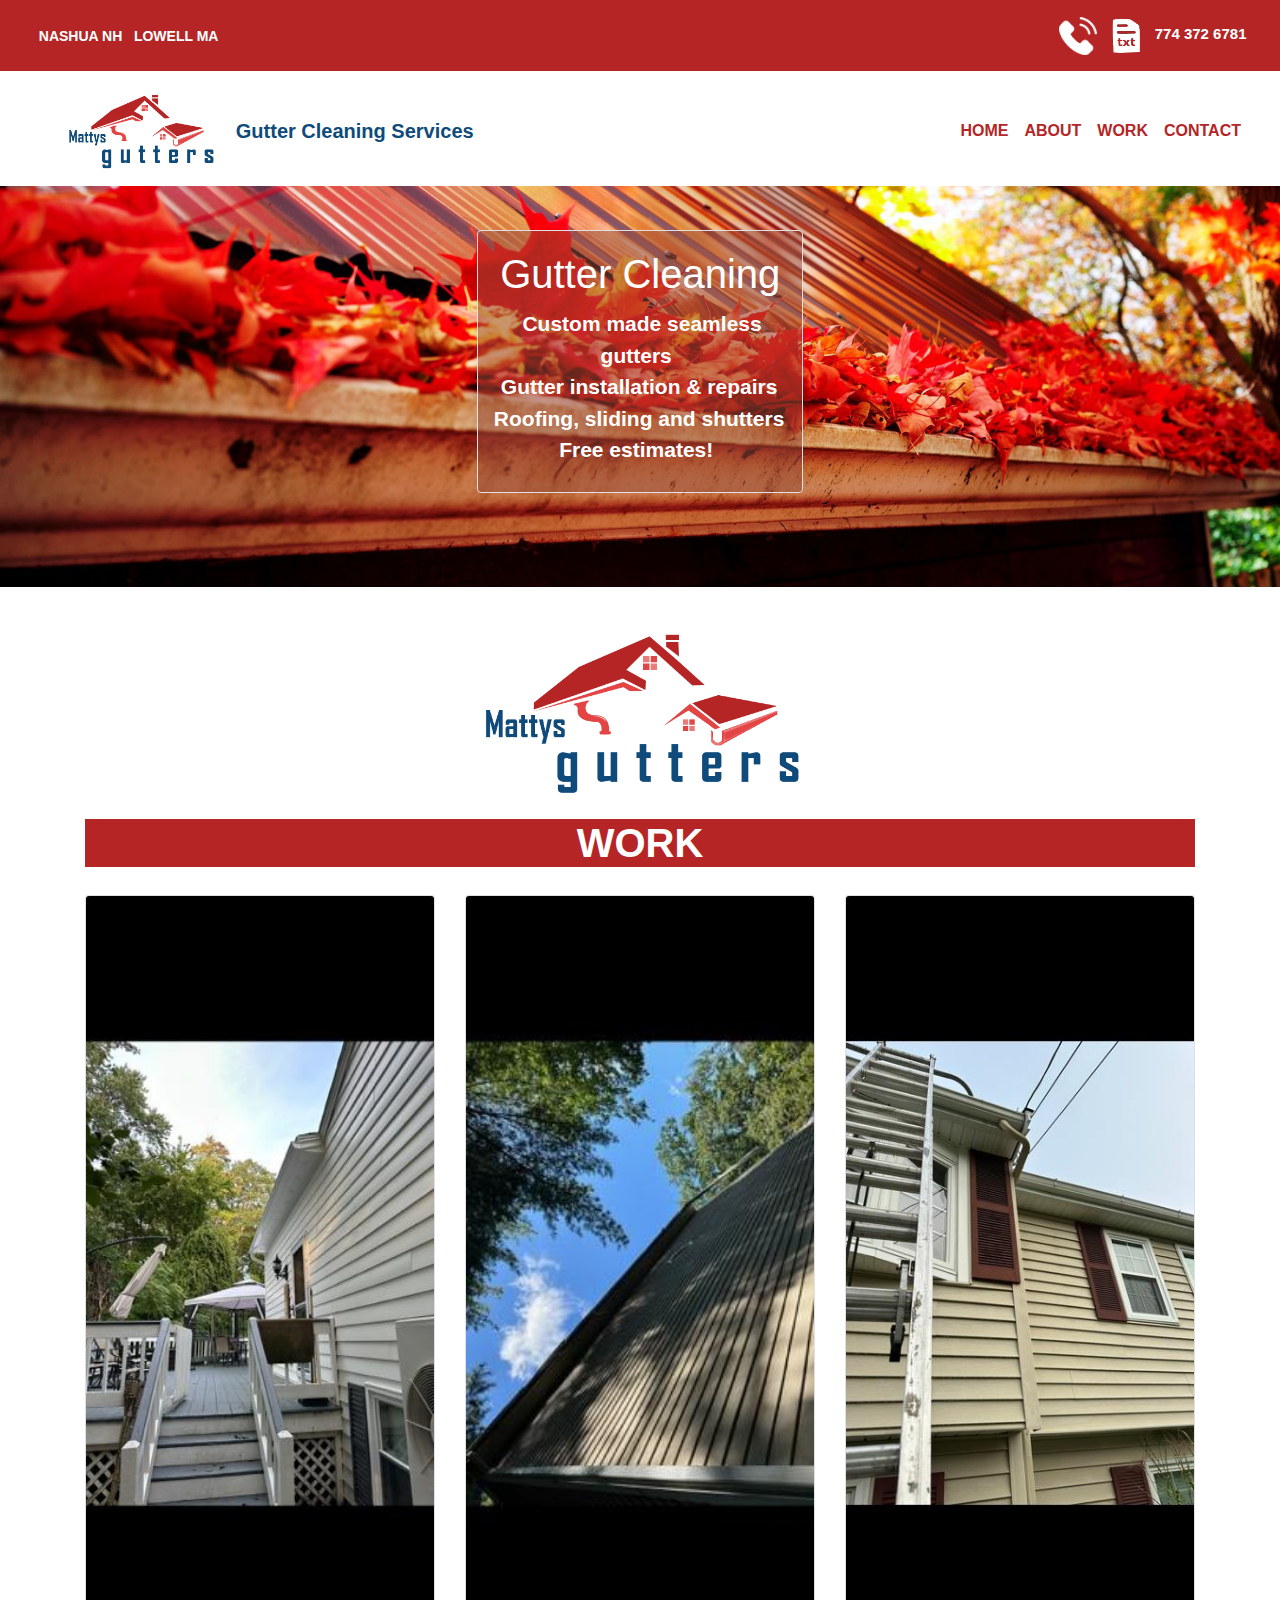
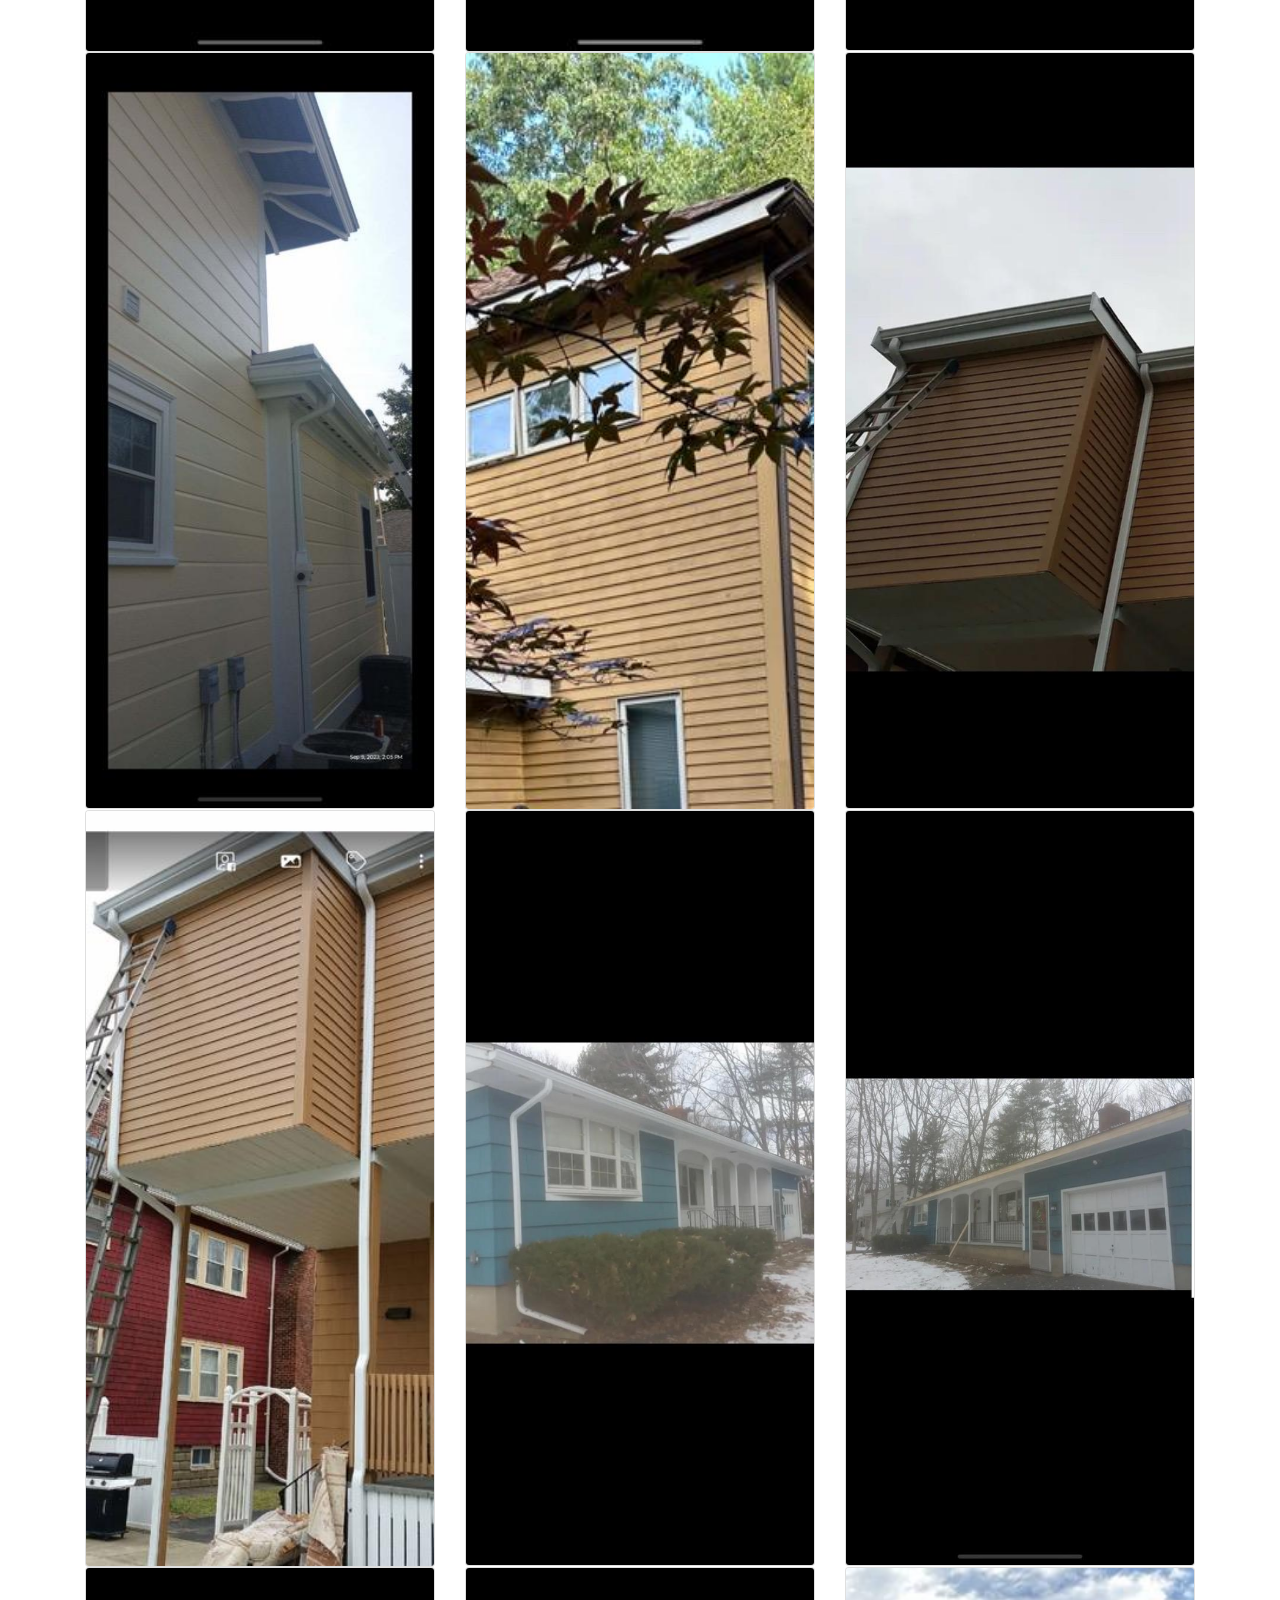
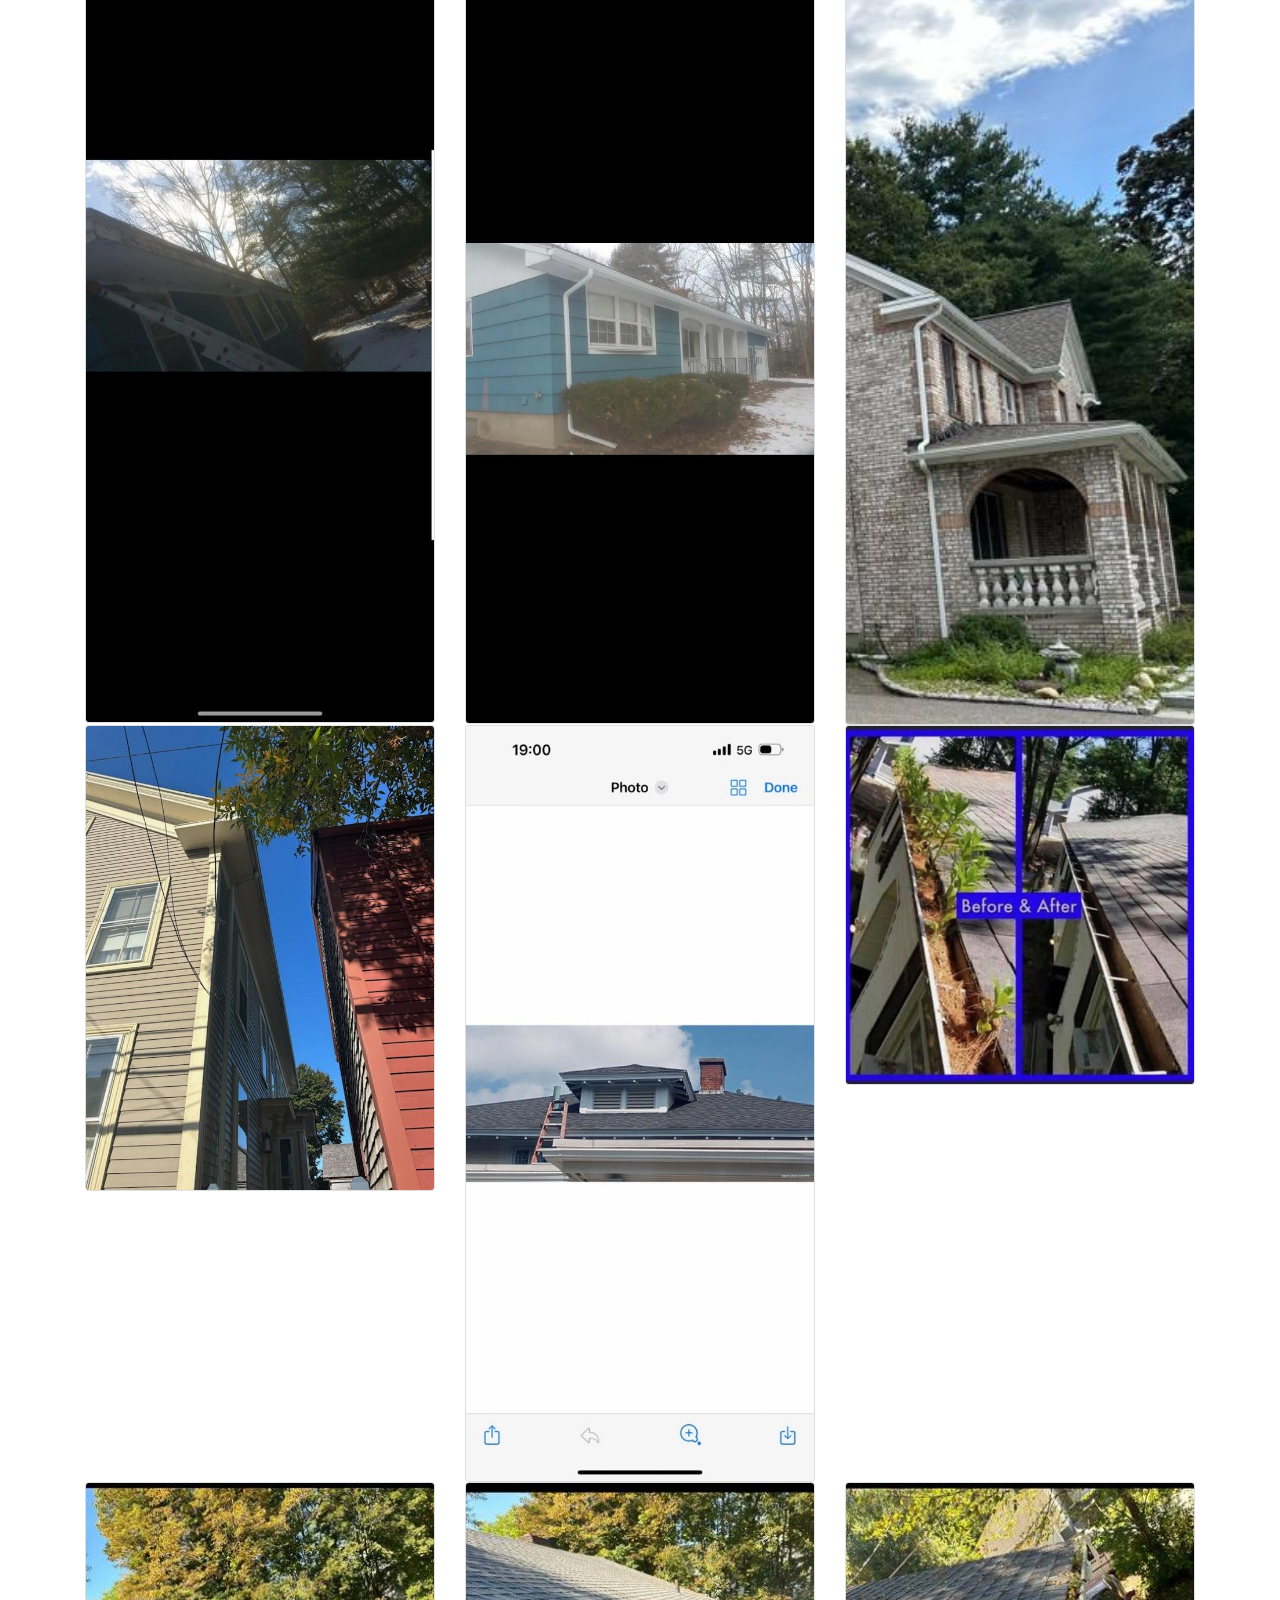
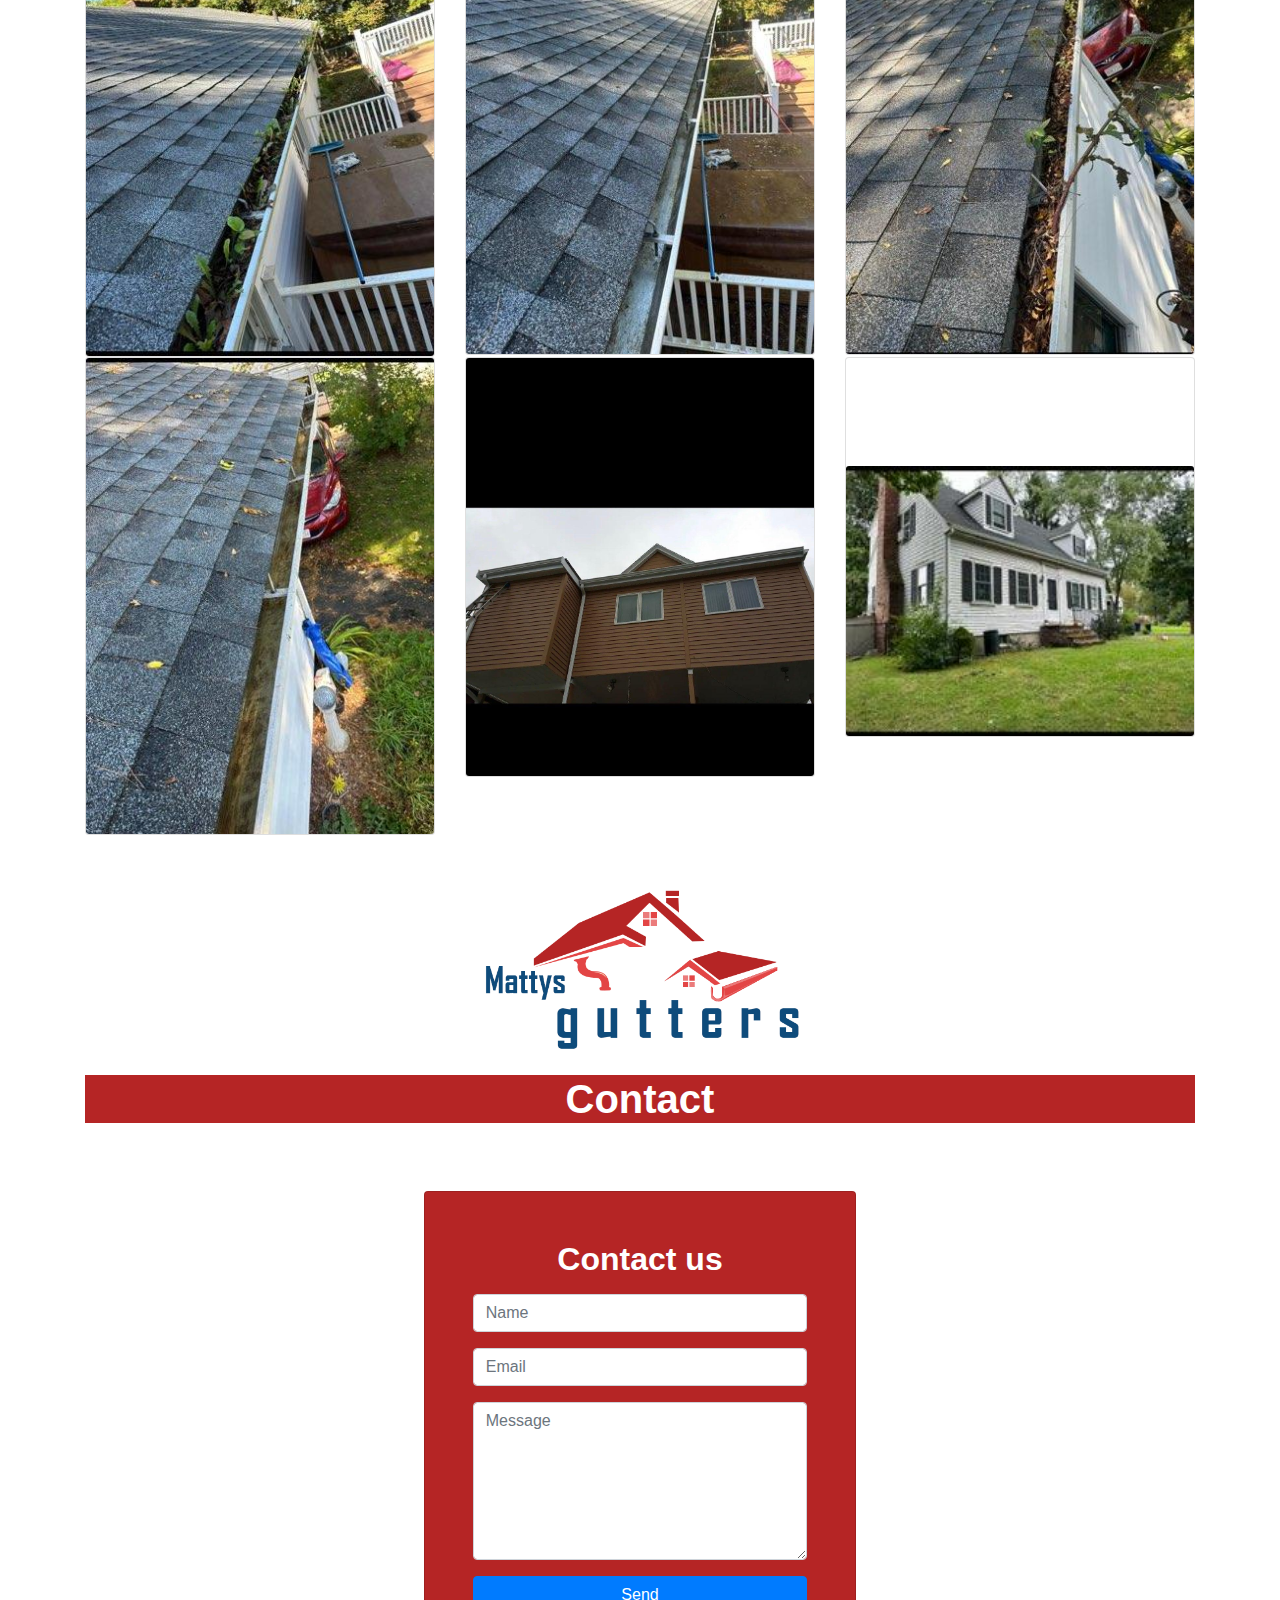
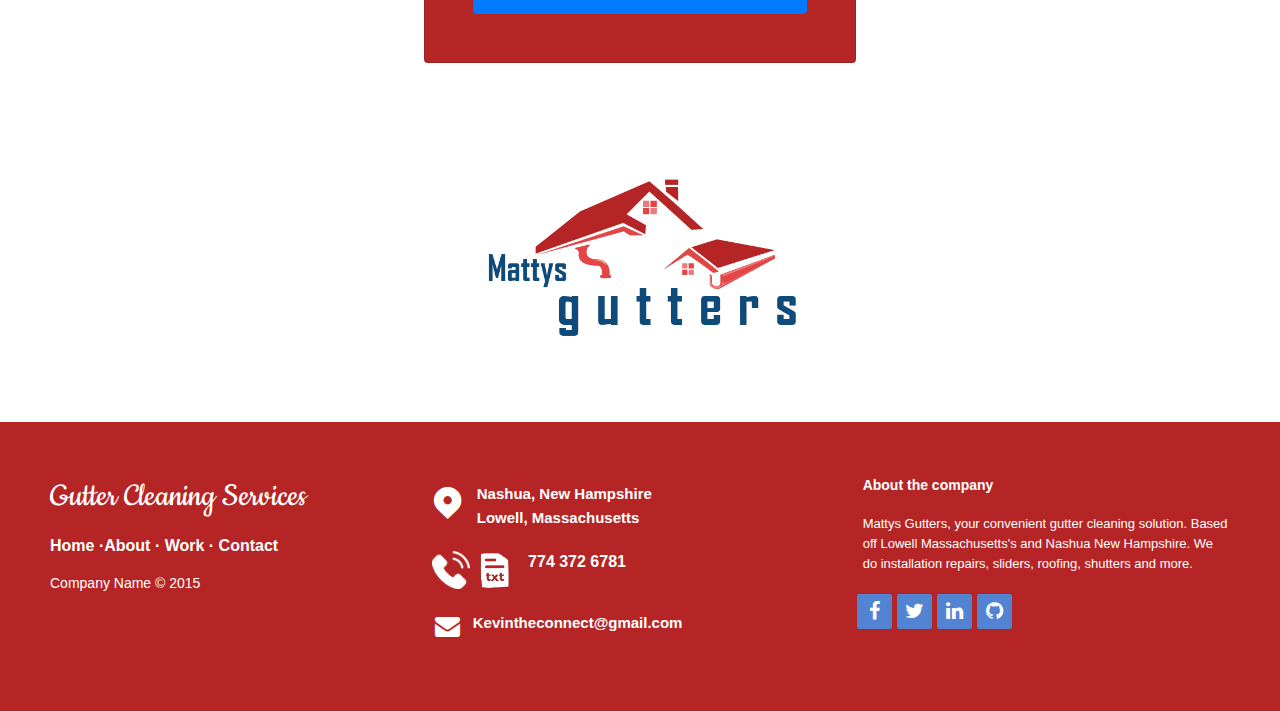
==== commit 9b9274ab: "Add files via upload" ====
--- a/index.html
+++ b/index.html
@@ -8,6 +8,8 @@
     <link rel="stylesheet" href="assets/bootstrap/css/bootstrap.min.css">
     <link rel="stylesheet" href="https://fonts.googleapis.com/css?family=Cookie">
     <link rel="stylesheet" href="assets/fonts/font-awesome.min.css">
+    <link rel="stylesheet" href="assets/fonts/typicons.min.css">
+    <link rel="stylesheet" href="assets/css/Navbar-Right-Links-icons.css">
     <link rel="stylesheet" href="assets/css/Navigation-with-Button.css">
     <link rel="stylesheet" href="assets/css/Navigation-with-Search.css">
     <link rel="stylesheet" href="assets/css/Pretty-Footer-.css">
@@ -15,16 +17,10 @@
 </head>
 
 <body class="text-center">
-    <nav class="navbar navbar-light navbar-expand-md navigation-clean-button" style="background-color: rgb(181,37,37);height: 70px;">
-        <div class="container">
-            <div id="lowell-ma-nashua-nh-div"><strong id="lowell-ma-nashua-nh" style="font-size: 12px;"><span style="color: rgb(255, 255, 255);">NASHUA NH&nbsp; &nbsp; &nbsp;LOWELL MA</span></strong></div>
-            <div class="ml-auto" id="phone-section"><img id="phone-icon" src="assets/img/phone%20icon.png"><a id="phone-link" class="login" href="#" style="color: rgb(255,255,255);padding-right: 0px;margin-left: 8px;"><strong>774 372 6781</strong></a></div>
-            <div class="collapse navbar-collapse float-none" id="navcol-1">
-                <ul class="navbar-nav text-center mx-auto">
-                    <li class="nav-item"><a class="nav-link" href="#" style="color: rgb(249,249,249);"><strong><span style="color: rgb(255, 255, 255);">NASHUA NH</span></strong></a></li>
-                    <li class="nav-item"><a class="nav-link" href="#" style="color: rgb(255,255,255);"><strong>LOWELL MA</strong></a></li>
-                </ul><img id="phone-icon-big-screen" src="assets/img/phone%20icon.png" style="margin-right: 11px;"><span class="navbar-text actions"><a class="login" href="#" style="color: rgb(255,255,255);padding-right: 0px;"><br><strong>774 372 6781</strong><br><br></a> </span>
-            </div>
+    <nav class="navbar navbar-light navbar-expand-md text-center d-flex align-items-center" style="background: #b52525;text-align: center;">
+        <div class="container-fluid">
+            <div style="background: #b52525;width: auto;"><strong id="lowell-ma-nashua-nh" style="font-size: 14px;margin-right: 0px;margin-left: 0px;padding-right: 0px;padding-left: 0px;margin-top: 0px;padding-top: 0px;padding-bottom: 0px;margin-bottom: 1px;"><span style="color: rgb(255, 255, 255);">&nbsp; NASHUA NH&nbsp; &nbsp;LOWELL MA</span></strong></div>
+            <div id="phonesection" style="width: 192px;border-color: rgb(181,37,37);background: #b52525;"><strong id="lowell-ma-nashua-nh-1" style="font-size: 15px;"><img id="phone" src="assets/img/phone%20icon.png"><img id="text" src="assets/img/text%20icon4.png"><span style="color: rgb(255, 255, 255);">774 372 6781</span></strong></div>
         </div>
     </nav>
     <nav class="navbar navbar-light navbar-expand-md" style="height: 80px;padding-top: 0px;margin-top: 20px;padding-bottom: 0px;margin-bottom: 15px;">
@@ -130,13 +126,15 @@
                         <div class="col-md-8 col-lg-6 col-xl-5">
                             <div class="card" style="background: rgb(181,37,37);">
                                 <div class="card-body text-center p-sm-5">
-                                    <h2 class="font-weight-bold mb-3"><span style="color: rgb(255, 255, 255);">Contact us</span></h2>
-                                    <form>
-                                        <div class="mb-3"><input class="form-control" type="text" id="name-2" name="name" placeholder="Name" required=""></div>
-                                        <div class="mb-3"><input class="form-control" type="email" id="email-2" name="email" placeholder="Email" required=""></div>
-                                        <div class="mb-3"><textarea class="form-control" id="message-2" name="message" rows="6" placeholder="Message" required=""></textarea></div>
-                                        <div><button class="btn btn-primary d-block w-100" type="submit">Send </button></div>
-                                    </form>
+                                    <h2 class="font-weight-bold mb-3"><span style="color: rgb(255, 255, 255);">Contact us</span></h2><form
+  action="https://formspree.io/f/xwkdzavd"
+  method="POST"
+>
+    <div class="mb-3"><input id="name-2" class="form-control" type="text" name="name" placeholder="Name" required /></div>
+    <div class="mb-3"><input id="email-2" class="form-control" type="email" name="email" placeholder="Email" required /></div>
+    <div class="mb-3"><textarea id="message-2" class="form-control" name="message" rows="6" placeholder="Message" required></textarea></div>
+    <div><button class="btn btn-primary d-block w-100" type="submit">Send </button></div>
+</form>
                                 </div>
                             </div>
                         </div>
@@ -145,29 +143,29 @@
             </section>
         </div>
     </section><img src="assets/img/mattys-gutter-logo.png" width="343" height="171" style="padding-top: 0px;padding-bottom: 0px;margin-top: 60px;">
-    <section id="footer">
+    <section id="footer-1">
         <footer style="background: rgb(181,37,37);">
             <div class="row">
                 <div class="col-sm-6 col-md-4 footer-navigation">
-                    <h3><a href="#">Gutter Cleaning&nbsp;<span>Services</span></a></h3>
+                    <h3><a href="#">Gutter Cleaning&nbsp;<span><span style="color: rgb(255, 255, 255);">Services</span></span></a></h3>
                     <p class="links"><a href="#">Home</a><strong> ·</strong><a href="#footer">About</a><strong> · </strong><a href="#work">Work</a><strong> · </strong><a href="#contact">Contact</a></p>
                     <p class="company-name"><span style="color: rgb(255, 255, 255);">Company Name © 2015 </span></p>
                 </div>
-                <div class="col-sm-6 col-md-4 footer-contacts">
-                    <div><span class="fa fa-map-marker footer-contacts-icon" style="background: rgb(83,131,211);"> </span>
+                <div class="col-sm-6 col-md-4 footer-contacts" style="padding-left: 7px;">
+                    <div><i class="typcn typcn-location" style="font-size: 41px;margin-right: 1px;padding-left: 0px;margin-left: -18px;padding-right: 3px;"></i>
                         <p style="font-size: 15px;"><span class="new-line-span" style="font-size: 15px;"><strong>Nashua, New Hampshire</strong></span> Lowell, Massachusetts</p>
                     </div>
-                    <div><i class="fa fa-phone footer-contacts-icon" style="background: rgb(83,131,211);"></i>
+                    <div style="padding-bottom: 0px;"><img id="phone" src="assets/img/phone%20icon.png" style="padding-left: 0px;margin-right: 3px;margin-left: -13px;padding-right: 0px;"><img id="txt-small" src="assets/img/text%20icon4.png" style="margin-right: 0px;margin-left: -8px;">
                         <p class="footer-center-info email text-left">774 372 6781</p>
                     </div>
-                    <div><i class="fa fa-envelope footer-contacts-icon" style="background: rgb(83,131,211);"></i>
-                        <p> <a href="#" target="_blank" style="color: rgb(255,255,255);">kevintheconnect@gmail.com</a></p>
+                    <div style="width: 272px;"><i class="fa fa-envelope footer-contacts-icon" style="background: rgb(181,37,37);font-size: 25px;padding-left: 0px;margin-left: -17px;margin-right: 21px;"></i>
+                        <p> <a href="#" target="_blank" style="color: rgb(255,255,255);font-size: 15px;padding-left: 0px;margin-left: -19px;">Kevintheconnect@gmail.com</a></p>
                     </div>
                 </div>
                 <div class="clearfix"></div>
                 <div class="col-md-4 footer-about">
-                    <h4>About the company</h4>
-                    <p><span style="color: rgb(255, 255, 255);">Mattys Gutters, your convenient gutter cleaning solution. Based off Lowell Massachusetts's and Nashua New Hampshire. We do installation repairs, sliders, roofing, shutters and more.</span></p>
+                    <h4 style="margin-left: 6px;">About the company</h4>
+                    <p style="padding-left: 2px;margin-left: 4px;"><span style="color: rgb(255, 255, 255);">Mattys Gutters, your convenient gutter cleaning solution. Based off Lowell Massachusetts's and Nashua New Hampshire. We do installation repairs, sliders, roofing, shutters and more.</span></p>
                     <div class="social-links social-icons"><a href="#" style="background: rgb(83,131,211);"><i class="fa fa-facebook"></i></a><a href="#" style="background: rgb(83,131,211);"><i class="fa fa-twitter"></i></a><a href="#" style="background: rgb(83,131,211);"><i class="fa fa-linkedin"></i></a><a href="#" style="background: rgb(83,131,211);"><i class="fa fa-github"></i></a></div>
                 </div>
             </div>
@@ -175,7 +173,6 @@
     </section>
     <script src="assets/js/jquery.min.js"></script>
     <script src="assets/bootstrap/js/bootstrap.min.js"></script>
-    <script src="assets/js/smart-forms.min.js"></script>
 </body>
 
 </html>--- a/assets/fonts/typicons.min.css
+++ b/assets/fonts/typicons.min.css
@@ -0,0 +1 @@
+@charset 'UTF-8';@font-face{font-family:'typicons';font-weight:normal;font-style:normal;src:url('typicons.eot');src:url('typicons.eot?#iefix') format('embedded-opentype'),url('typicons.woff') format('woff'),url('typicons.ttf') format('truetype'),url('typicons.svg#typicons') format('svg')}.typcn:before{font-family:'typicons';font-style:normal;font-weight:normal;speak:none;display:inline-block;text-decoration:inherit;width:1em;height:1em;font-size:1em;text-align:center;-webkit-font-smoothing:antialiased;font-smoothing:antialiased;text-rendering:optimizeLegibility}.typcn-adjust-brightness:before{content:'\e000'}.typcn-adjust-contrast:before{content:'\e001'}.typcn-anchor-outline:before{content:'\e002'}.typcn-anchor:before{content:'\e003'}.typcn-archive:before{content:'\e004'}.typcn-arrow-back-outline:before{content:'\e005'}.typcn-arrow-back:before{content:'\e006'}.typcn-arrow-down-outline:before{content:'\e007'}.typcn-arrow-down-thick:before{content:'\e008'}.typcn-arrow-down:before{content:'\e009'}.typcn-arrow-forward-outline:before{content:'\e00a'}.typcn-arrow-forward:before{content:'\e00b'}.typcn-arrow-left-outline:before{content:'\e00c'}.typcn-arrow-left-thick:before{content:'\e00d'}.typcn-arrow-left:before{content:'\e00e'}.typcn-arrow-loop-outline:before{content:'\e00f'}.typcn-arrow-loop:before{content:'\e010'}.typcn-arrow-maximise-outline:before{content:'\e011'}.typcn-arrow-maximise:before{content:'\e012'}.typcn-arrow-minimise-outline:before{content:'\e013'}.typcn-arrow-minimise:before{content:'\e014'}.typcn-arrow-move-outline:before{content:'\e015'}.typcn-arrow-move:before{content:'\e016'}.typcn-arrow-repeat-outline:before{content:'\e017'}.typcn-arrow-repeat:before{content:'\e018'}.typcn-arrow-right-outline:before{content:'\e019'}.typcn-arrow-right-thick:before{content:'\e01a'}.typcn-arrow-right:before{content:'\e01b'}.typcn-arrow-shuffle:before{content:'\e01c'}.typcn-arrow-sorted-down:before{content:'\e01d'}.typcn-arrow-sorted-up:before{content:'\e01e'}.typcn-arrow-sync-outline:before{content:'\e01f'}.typcn-arrow-sync:before{content:'\e020'}.typcn-arrow-unsorted:before{content:'\e021'}.typcn-arrow-up-outline:before{content:'\e022'}.typcn-arrow-up-thick:before{content:'\e023'}.typcn-arrow-up:before{content:'\e024'}.typcn-at:before{content:'\e025'}.typcn-attachment-outline:before{content:'\e026'}.typcn-attachment:before{content:'\e027'}.typcn-backspace-outline:before{content:'\e028'}.typcn-backspace:before{content:'\e029'}.typcn-battery-charge:before{content:'\e02a'}.typcn-battery-full:before{content:'\e02b'}.typcn-battery-high:before{content:'\e02c'}.typcn-battery-low:before{content:'\e02d'}.typcn-battery-mid:before{content:'\e02e'}.typcn-beaker:before{content:'\e02f'}.typcn-beer:before{content:'\e030'}.typcn-bell:before{content:'\e031'}.typcn-book:before{content:'\e032'}.typcn-bookmark:before{content:'\e033'}.typcn-briefcase:before{content:'\e034'}.typcn-brush:before{content:'\e035'}.typcn-business-card:before{content:'\e036'}.typcn-calculator:before{content:'\e037'}.typcn-calendar-outline:before{content:'\e038'}.typcn-calendar:before{content:'\e039'}.typcn-camera-outline:before{content:'\e03a'}.typcn-camera:before{content:'\e03b'}.typcn-cancel-outline:before{content:'\e03c'}.typcn-cancel:before{content:'\e03d'}.typcn-chart-area-outline:before{content:'\e03e'}.typcn-chart-area:before{content:'\e03f'}.typcn-chart-bar-outline:before{content:'\e040'}.typcn-chart-bar:before{content:'\e041'}.typcn-chart-line-outline:before{content:'\e042'}.typcn-chart-line:before{content:'\e043'}.typcn-chart-pie-outline:before{content:'\e044'}.typcn-chart-pie:before{content:'\e045'}.typcn-chevron-left-outline:before{content:'\e046'}.typcn-chevron-left:before{content:'\e047'}.typcn-chevron-right-outline:before{content:'\e048'}.typcn-chevron-right:before{content:'\e049'}.typcn-clipboard:before{content:'\e04a'}.typcn-cloud-storage:before{content:'\e04b'}.typcn-cloud-storage-outline:before{content:'\e054'}.typcn-code-outline:before{content:'\e04c'}.typcn-code:before{content:'\e04d'}.typcn-coffee:before{content:'\e04e'}.typcn-cog-outline:before{content:'\e04f'}.typcn-cog:before{content:'\e050'}.typcn-compass:before{content:'\e051'}.typcn-contacts:before{content:'\e052'}.typcn-credit-card:before{content:'\e053'}.typcn-css3:before{content:'\e055'}.typcn-database:before{content:'\e056'}.typcn-delete-outline:before{content:'\e057'}.typcn-delete:before{content:'\e058'}.typcn-device-desktop:before{content:'\e059'}.typcn-device-laptop:before{content:'\e05a'}.typcn-device-phone:before{content:'\e05b'}.typcn-device-tablet:before{content:'\e05c'}.typcn-directions:before{content:'\e05d'}.typcn-divide-outline:before{content:'\e05e'}.typcn-divide:before{content:'\e05f'}.typcn-document-add:before{content:'\e060'}.typcn-document-delete:before{content:'\e061'}.typcn-document-text:before{content:'\e062'}.typcn-document:before{content:'\e063'}.typcn-download-outline:before{content:'\e064'}.typcn-download:before{content:'\e065'}.typcn-dropbox:before{content:'\e066'}.typcn-edit:before{content:'\e067'}.typcn-eject-outline:before{content:'\e068'}.typcn-eject:before{content:'\e069'}.typcn-equals-outline:before{content:'\e06a'}.typcn-equals:before{content:'\e06b'}.typcn-export-outline:before{content:'\e06c'}.typcn-export:before{content:'\e06d'}.typcn-eye-outline:before{content:'\e06e'}.typcn-eye:before{content:'\e06f'}.typcn-feather:before{content:'\e070'}.typcn-film:before{content:'\e071'}.typcn-filter:before{content:'\e072'}.typcn-flag-outline:before{content:'\e073'}.typcn-flag:before{content:'\e074'}.typcn-flash-outline:before{content:'\e075'}.typcn-flash:before{content:'\e076'}.typcn-flow-children:before{content:'\e077'}.typcn-flow-merge:before{content:'\e078'}.typcn-flow-parallel:before{content:'\e079'}.typcn-flow-switch:before{content:'\e07a'}.typcn-folder-add:before{content:'\e07b'}.typcn-folder-delete:before{content:'\e07c'}.typcn-folder-open:before{content:'\e07d'}.typcn-folder:before{content:'\e07e'}.typcn-gift:before{content:'\e07f'}.typcn-globe-outline:before{content:'\e080'}.typcn-globe:before{content:'\e081'}.typcn-group-outline:before{content:'\e082'}.typcn-group:before{content:'\e083'}.typcn-headphones:before{content:'\e084'}.typcn-heart-full-outline:before{content:'\e085'}.typcn-heart-half-outline:before{content:'\e086'}.typcn-heart-outline:before{content:'\e087'}.typcn-heart:before{content:'\e088'}.typcn-home-outline:before{content:'\e089'}.typcn-home:before{content:'\e08a'}.typcn-html5:before{content:'\e08b'}.typcn-image-outline:before{content:'\e08c'}.typcn-image:before{content:'\e08d'}.typcn-infinity-outline:before{content:'\e08e'}.typcn-infinity:before{content:'\e08f'}.typcn-info-large-outline:before{content:'\e090'}.typcn-info-large:before{content:'\e091'}.typcn-info-outline:before{content:'\e092'}.typcn-info:before{content:'\e093'}.typcn-input-checked-outline:before{content:'\e094'}.typcn-input-checked:before{content:'\e095'}.typcn-key-outline:before{content:'\e096'}.typcn-key:before{content:'\e097'}.typcn-keyboard:before{content:'\e098'}.typcn-leaf:before{content:'\e099'}.typcn-lightbulb:before{content:'\e09a'}.typcn-link-outline:before{content:'\e09b'}.typcn-link:before{content:'\e09c'}.typcn-location-arrow-outline:before{content:'\e09d'}.typcn-location-arrow:before{content:'\e09e'}.typcn-location-outline:before{content:'\e09f'}.typcn-location:before{content:'\e0a0'}.typcn-lock-closed-outline:before{content:'\e0a1'}.typcn-lock-closed:before{content:'\e0a2'}.typcn-lock-open-outline:before{content:'\e0a3'}.typcn-lock-open:before{content:'\e0a4'}.typcn-mail:before{content:'\e0a5'}.typcn-map:before{content:'\e0a6'}.typcn-media-eject-outline:before{content:'\e0a7'}.typcn-media-eject:before{content:'\e0a8'}.typcn-media-fast-forward-outline:before{content:'\e0a9'}.typcn-media-fast-forward:before{content:'\e0aa'}.typcn-media-pause-outline:before{content:'\e0ab'}.typcn-media-pause:before{content:'\e0ac'}.typcn-media-play-outline:before{content:'\e0ad'}.typcn-media-play-reverse-outline:before{content:'\e0ae'}.typcn-media-play-reverse:before{content:'\e0af'}.typcn-media-play:before{content:'\e0b0'}.typcn-media-record-outline:before{content:'\e0b1'}.typcn-media-record:before{content:'\e0b2'}.typcn-media-rewind-outline:before{content:'\e0b3'}.typcn-media-rewind:before{content:'\e0b4'}.typcn-media-stop-outline:before{content:'\e0b5'}.typcn-media-stop:before{content:'\e0b6'}.typcn-message-typing:before{content:'\e0b7'}.typcn-message:before{content:'\e0b8'}.typcn-messages:before{content:'\e0b9'}.typcn-microphone-outline:before{content:'\e0ba'}.typcn-microphone:before{content:'\e0bb'}.typcn-minus-outline:before{content:'\e0bc'}.typcn-minus:before{content:'\e0bd'}.typcn-mortar-board:before{content:'\e0be'}.typcn-news:before{content:'\e0bf'}.typcn-notes-outline:before{content:'\e0c0'}.typcn-notes:before{content:'\e0c1'}.typcn-pen:before{content:'\e0c2'}.typcn-pencil:before{content:'\e0c3'}.typcn-phone-outline:before{content:'\e0c4'}.typcn-phone:before{content:'\e0c5'}.typcn-pi-outline:before{content:'\e0c6'}.typcn-pi:before{content:'\e0c7'}.typcn-pin-outline:before{content:'\e0c8'}.typcn-pin:before{content:'\e0c9'}.typcn-pipette:before{content:'\e0ca'}.typcn-plane-outline:before{content:'\e0cb'}.typcn-plane:before{content:'\e0cc'}.typcn-plug:before{content:'\e0cd'}.typcn-plus-outline:before{content:'\e0ce'}.typcn-plus:before{content:'\e0cf'}.typcn-point-of-interest-outline:before{content:'\e0d0'}.typcn-point-of-interest:before{content:'\e0d1'}.typcn-power-outline:before{content:'\e0d2'}.typcn-power:before{content:'\e0d3'}.typcn-printer:before{content:'\e0d4'}.typcn-puzzle-outline:before{content:'\e0d5'}.typcn-puzzle:before{content:'\e0d6'}.typcn-radar-outline:before{content:'\e0d7'}.typcn-radar:before{content:'\e0d8'}.typcn-refresh-outline:before{content:'\e0d9'}.typcn-refresh:before{content:'\e0da'}.typcn-rss-outline:before{content:'\e0db'}.typcn-rss:before{content:'\e0dc'}.typcn-scissors-outline:before{content:'\e0dd'}.typcn-scissors:before{content:'\e0de'}.typcn-shopping-bag:before{content:'\e0df'}.typcn-shopping-cart:before{content:'\e0e0'}.typcn-social-at-circular:before{content:'\e0e1'}.typcn-social-dribbble-circular:before{content:'\e0e2'}.typcn-social-dribbble:before{content:'\e0e3'}.typcn-social-facebook-circular:before{content:'\e0e4'}.typcn-social-facebook:before{content:'\e0e5'}.typcn-social-flickr-circular:before{content:'\e0e6'}.typcn-social-flickr:before{content:'\e0e7'}.typcn-social-github-circular:before{content:'\e0e8'}.typcn-social-github:before{content:'\e0e9'}.typcn-social-google-plus-circular:before{content:'\e0ea'}.typcn-social-google-plus:before{content:'\e0eb'}.typcn-social-instagram-circular:before{content:'\e0ec'}.typcn-social-instagram:before{content:'\e0ed'}.typcn-social-last-fm-circular:before{content:'\e0ee'}.typcn-social-last-fm:before{content:'\e0ef'}.typcn-social-linkedin-circular:before{content:'\e0f0'}.typcn-social-linkedin:before{content:'\e0f1'}.typcn-social-pinterest-circular:before{content:'\e0f2'}.typcn-social-pinterest:before{content:'\e0f3'}.typcn-social-skype-outline:before{content:'\e0f4'}.typcn-social-skype:before{content:'\e0f5'}.typcn-social-tumbler-circular:before{content:'\e0f6'}.typcn-social-tumbler:before{content:'\e0f7'}.typcn-social-twitter-circular:before{content:'\e0f8'}.typcn-social-twitter:before{content:'\e0f9'}.typcn-social-vimeo-circular:before{content:'\e0fa'}.typcn-social-vimeo:before{content:'\e0fb'}.typcn-social-youtube-circular:before{content:'\e0fc'}.typcn-social-youtube:before{content:'\e0fd'}.typcn-sort-alphabetically-outline:before{content:'\e0fe'}.typcn-sort-alphabetically:before{content:'\e0ff'}.typcn-sort-numerically-outline:before{content:'\e100'}.typcn-sort-numerically:before{content:'\e101'}.typcn-spanner-outline:before{content:'\e102'}.typcn-spanner:before{content:'\e103'}.typcn-spiral:before{content:'\e104'}.typcn-star-full-outline:before{content:'\e105'}.typcn-star-half-outline:before{content:'\e106'}.typcn-star-half:before{content:'\e107'}.typcn-star-outline:before{content:'\e108'}.typcn-star:before{content:'\e109'}.typcn-starburst-outline:before{content:'\e10a'}.typcn-starburst:before{content:'\e10b'}.typcn-stopwatch:before{content:'\e10c'}.typcn-support:before{content:'\e10d'}.typcn-tabs-outline:before{content:'\e10e'}.typcn-tag:before{content:'\e10f'}.typcn-tags:before{content:'\e110'}.typcn-th-large-outline:before{content:'\e111'}.typcn-th-large:before{content:'\e112'}.typcn-th-list-outline:before{content:'\e113'}.typcn-th-list:before{content:'\e114'}.typcn-th-menu-outline:before{content:'\e115'}.typcn-th-menu:before{content:'\e116'}.typcn-th-small-outline:before{content:'\e117'}.typcn-th-small:before{content:'\e118'}.typcn-thermometer:before{content:'\e119'}.typcn-thumbs-down:before{content:'\e11a'}.typcn-thumbs-ok:before{content:'\e11b'}.typcn-thumbs-up:before{content:'\e11c'}.typcn-tick-outline:before{content:'\e11d'}.typcn-tick:before{content:'\e11e'}.typcn-ticket:before{content:'\e11f'}.typcn-time:before{content:'\e120'}.typcn-times-outline:before{content:'\e121'}.typcn-times:before{content:'\e122'}.typcn-trash:before{content:'\e123'}.typcn-tree:before{content:'\e124'}.typcn-upload-outline:before{content:'\e125'}.typcn-upload:before{content:'\e126'}.typcn-user-add-outline:before{content:'\e127'}.typcn-user-add:before{content:'\e128'}.typcn-user-delete-outline:before{content:'\e129'}.typcn-user-delete:before{content:'\e12a'}.typcn-user-outline:before{content:'\e12b'}.typcn-user:before{content:'\e12c'}.typcn-vendor-android:before{content:'\e12d'}.typcn-vendor-apple:before{content:'\e12e'}.typcn-vendor-microsoft:before{content:'\e12f'}.typcn-video-outline:before{content:'\e130'}.typcn-video:before{content:'\e131'}.typcn-volume-down:before{content:'\e132'}.typcn-volume-mute:before{content:'\e133'}.typcn-volume-up:before{content:'\e134'}.typcn-volume:before{content:'\e135'}.typcn-warning-outline:before{content:'\e136'}.typcn-warning:before{content:'\e137'}.typcn-watch:before{content:'\e138'}.typcn-waves-outline:before{content:'\e139'}.typcn-waves:before{content:'\e13a'}.typcn-weather-cloudy:before{content:'\e13b'}.typcn-weather-downpour:before{content:'\e13c'}.typcn-weather-night:before{content:'\e13d'}.typcn-weather-partly-sunny:before{content:'\e13e'}.typcn-weather-shower:before{content:'\e13f'}.typcn-weather-snow:before{content:'\e140'}.typcn-weather-stormy:before{content:'\e141'}.typcn-weather-sunny:before{content:'\e142'}.typcn-weather-windy-cloudy:before{content:'\e143'}.typcn-weather-windy:before{content:'\e144'}.typcn-wi-fi-outline:before{content:'\e145'}.typcn-wi-fi:before{content:'\e146'}.typcn-wine:before{content:'\e147'}.typcn-world-outline:before{content:'\e148'}.typcn-world:before{content:'\e149'}.typcn-zoom-in-outline:before{content:'\e14a'}.typcn-zoom-in:before{content:'\e14b'}.typcn-zoom-out-outline:before{content:'\e14c'}.typcn-zoom-out:before{content:'\e14d'}.typcn-zoom-outline:before{content:'\e14e'}.typcn-zoom:before{content:'\e14f'}--- a/assets/css/Navbar-Right-Links-icons.css
+++ b/assets/css/Navbar-Right-Links-icons.css
@@ -0,0 +1,57 @@
+.bs-icon {
+  --bs-icon-size: 0.75rem;
+  display: flex;
+  flex-shrink: 0;
+  justify-content: center;
+  align-items: center;
+  font-size: var(--bs-icon-size);
+  width: calc(var(--bs-icon-size) * 2);
+  height: calc(var(--bs-icon-size) * 2);
+  color: var(--primary);
+}
+
+.bs-icon-xs {
+  --bs-icon-size: 1rem;
+  width: calc(var(--bs-icon-size) * 1.5);
+  height: calc(var(--bs-icon-size) * 1.5);
+}
+
+.bs-icon-sm {
+  --bs-icon-size: 1rem;
+}
+
+.bs-icon-md {
+  --bs-icon-size: 1.5rem;
+}
+
+.bs-icon-lg {
+  --bs-icon-size: 2rem;
+}
+
+.bs-icon-xl {
+  --bs-icon-size: 2.5rem;
+}
+
+.bs-icon.bs-icon-primary {
+  color: var(--white);
+  background: var(--primary);
+}
+
+.bs-icon.bs-icon-primary-light {
+  color: var(--primary);
+  background: rgba(0,123,255,0.2);
+}
+
+.bs-icon.bs-icon-semi-white {
+  color: var(--primary);
+  background: rgba(255, 255, 255, .5);
+}
+
+.bs-icon.bs-icon-rounded {
+  border-radius: .5rem;
+}
+
+.bs-icon.bs-icon-circle {
+  border-radius: 50%;
+}
+
--- a/assets/css/Navigation-with-Button.css
+++ b/assets/css/Navigation-with-Button.css
@@ -236,3 +236,22 @@
   }
 }
 
+#text-icon {
+  max-height: 62px;
+}
+
+#phone {
+  max-height: 38px;
+}
+
+#text {
+  max-height: 55px;
+}
+
+#txt-small {
+  max-height: 56px;
+}
+
+#txt-small {
+}
+
